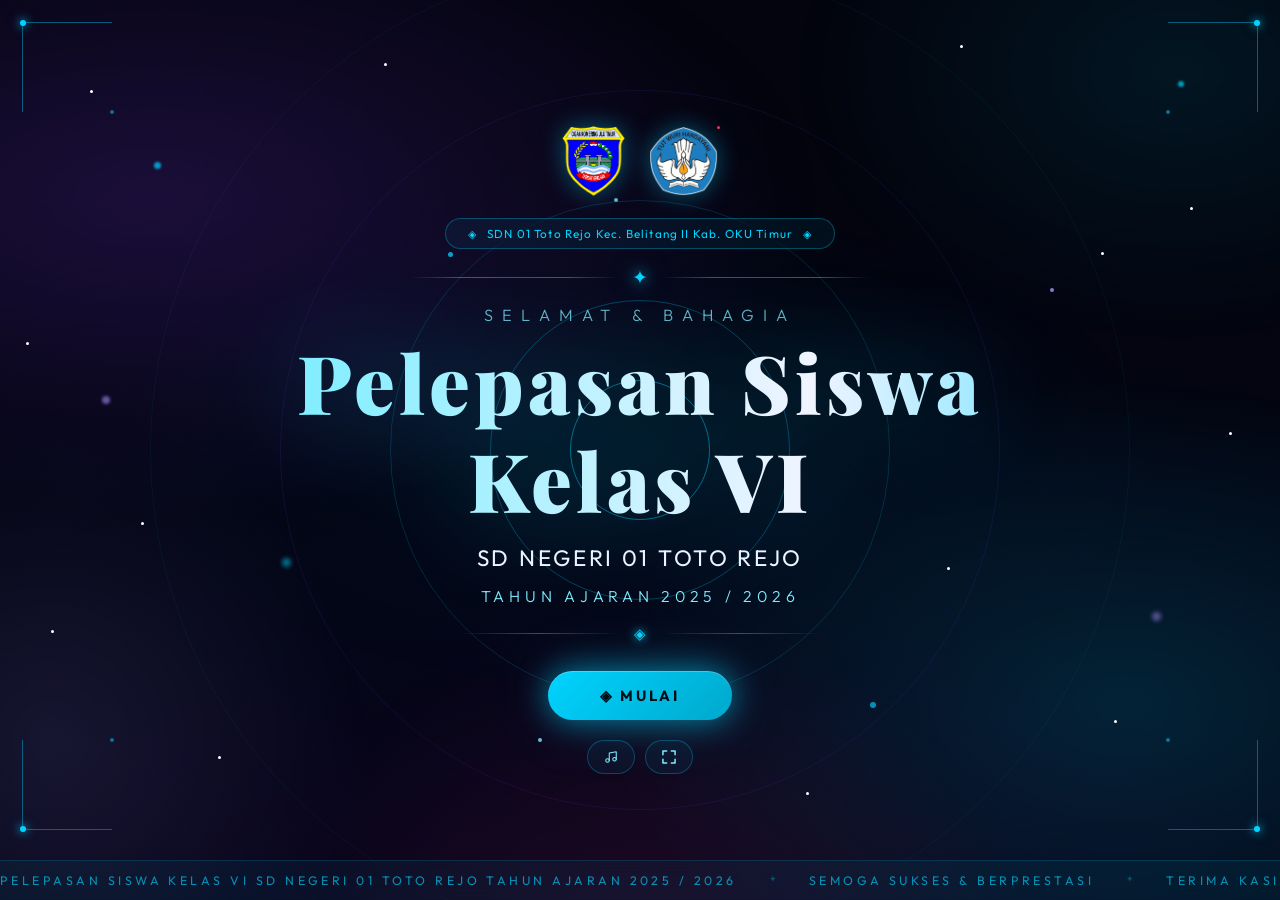
==== index.html @ d0a93214 "new update" ====
<!doctype html>
<html lang="id">
  <head>
    <meta charset="UTF-8" />
    <meta name="viewport" content="width=device-width, initial-scale=1.0" />
    <meta name="theme-color" content="#00d4ff" />
    <title>Pelepasan Kelas VI — SDN 01 Toto Rejo 2026</title>
    <link rel="preconnect" href="https://fonts.googleapis.com" />
    <link rel="icon" type="image/x-icon" href="/favicon.ico" />
    <link
      href="https://fonts.googleapis.com/css2?family=Playfair+Display:ital,wght@0,700;0,900;1,700&family=Outfit:wght@200;300;400;500;600;700&display=swap"
      rel="stylesheet"
    />
    <!-- GSAP untuk animasi sinematik premium -->
    <!-- <script src="https://cdnjs.cloudflare.com/ajax/libs/gsap/3.12.5/gsap.min.js"></script>
    <script src="https://cdnjs.cloudflare.com/ajax/libs/gsap/3.12.5/CustomEase.min.js"></script>
    <script src="https://cdnjs.cloudflare.com/ajax/libs/particles.js/2.0.0/particles.min.js"></script> -->

    <script src="js/gsap.min.js"></script>
    <script src="js/CustomEase.min.js"></script>
    <script src="js/particles.min.js"></script>
    <link rel="stylesheet" href="style.css" />
    <link rel="manifest" href="manifest.json" />
  </head>
  <body>
    <!-- Partikel holografik -->
    <div id="particles-js"></div>
    <div class="aurora-mesh"></div>
    <div class="grid-floor"></div>

    <!-- Logo instansi -->
    <div class="school-logos">
      <img src="logo/okut.png" alt="Logo Pemkab OKU Timur" class="logo-kiri" />
      <img
        src="logo/twh.png"
        alt="Logo Tut Wuri Handayani"
        class="logo-kanan"
      />
    </div>

    <!-- Toast fullscreen -->
    <div id="fs-toast"></div>

    <div id="welcomeScreen">
      <!-- ════ LAYER 1: AURORA ════ -->
      <div class="ws-aurora"></div>

      <!-- ════ LAYER 2: PERSPECTIVE GRID ════ -->
      <!-- <div class="ws-grid"></div> -->

      <!-- ════ LAYER 3: SCANLINE + BEAM ════ -->
      <!-- <div class="ws-scanline"></div>
      <div class="ws-highlight-beam"></div> -->

      <!-- ════ LAYER 4: SHOOTING STARS ════ -->
      <div class="ws-meteors">
        <div class="ws-meteor"></div>
        <div class="ws-meteor"></div>
        <div class="ws-meteor"></div>
        <div class="ws-meteor"></div>
        <div class="ws-meteor"></div>
      </div>

      <!-- ════ LAYER 5: BOKEH ORBS ════ -->
      <div class="ws-bokeh">
        <div class="ws-bokeh-item"></div>
        <div class="ws-bokeh-item"></div>
        <div class="ws-bokeh-item"></div>
        <div class="ws-bokeh-item"></div>
        <div class="ws-bokeh-item"></div>
        <div class="ws-bokeh-item"></div>
        <div class="ws-bokeh-item"></div>
        <div class="ws-bokeh-item"></div>
        <div class="ws-bokeh-item"></div>
        <div class="ws-bokeh-item"></div>
        <div class="ws-bokeh-item"></div>
        <div class="ws-bokeh-item"></div>
      </div>

      <!-- ════ LAYER 6: PULSING RINGS ════ -->
      <div class="ws-rings">
        <div class="ws-ring"></div>
        <div class="ws-ring"></div>
        <div class="ws-ring"></div>
        <div class="ws-ring"></div>
        <div class="ws-ring"></div>
      </div>

      <!-- ════ LAYER 8: CORNER ORNAMENTS ════ -->
      <div class="ws-corners">
        <div class="ws-corner-piece"></div>
        <div class="ws-corner-piece"></div>
        <div class="ws-corner-piece"></div>
        <div class="ws-corner-piece"></div>
      </div>

      <!-- ════ LAYER 9: GLITTER SPARKLES ════ -->
      <div class="ws-glitters">
        <div class="ws-glitter"></div>
        <div class="ws-glitter"></div>
        <div class="ws-glitter"></div>
        <div class="ws-glitter"></div>
        <div class="ws-glitter"></div>
        <div class="ws-glitter"></div>
        <div class="ws-glitter"></div>
        <div class="ws-glitter"></div>
        <div class="ws-glitter"></div>
        <div class="ws-glitter"></div>
        <div class="ws-glitter"></div>
        <div class="ws-glitter"></div>
        <div class="ws-glitter"></div>
        <div class="ws-glitter"></div>
        <div class="ws-glitter"></div>
      </div>

      <!-- ════ KONTEN UTAMA TENGAH ════ -->
      <div class="ws-center">
        <div class="ws-logo-container">
          <img src="logo/okut.png" alt="Logo OKUT" class="ws-logo" />
          <img src="logo/twh.png" alt="Logo TWH" class="ws-logo" />
        </div>
        <div class="ws-badge">
          SDN 01 Toto Rejo Kec. Belitang II Kab. OKU Timur
        </div>

        <div class="ws-ornament">
          <div class="ws-orn-line"></div>
          <span class="ws-orn-gem">✦</span>
          <div class="ws-orn-line"></div>
        </div>

        <p class="ws-eyebrow">Selamat &amp; Bahagia</p>

        <h1 class="ws-title">Pelepasan Siswa<br />Kelas VI</h1>

        <p class="ws-title-sub">SD Negeri 01 Toto Rejo</p>
        <p class="ws-year-text">Tahun Ajaran 2025 / 2026</p>

        <div class="ws-divider">
          <div class="ws-div-line"></div>
          <span class="ws-div-gem">◈</span>
          <div class="ws-div-line"></div>
        </div>

        <button id="welcomeBtn" class="ws-enter-btn">
          <span>◈ Mulai</span>
        </button>

        <div class="ws-ctrl-row">
          <!-- Tombol Musik -->
          <button id="welcomeMusicBtn" class="ws-ctrl-btn" title="Musik">
            <svg
              viewBox="0 0 24 24"
              fill="none"
              stroke="currentColor"
              stroke-width="1.8"
              stroke-linecap="round"
              stroke-linejoin="round"
              id="welcomeMusicIcon"
              style="width: 14px; height: 14px"
            >
              <path d="M9 18V5l12-2v13" />
              <circle cx="6" cy="18" r="3" />
              <circle cx="18" cy="16" r="3" />
            </svg>
          </button>
          <!-- Tombol Fullscreen -->
          <button
            id="welcomeFsBtn"
            class="ws-ctrl-btn"
            title="Fullscreen (F11)"
          >
            <svg
              id="welcomeFsIcon"
              viewBox="0 0 15 15"
              fill="none"
              stroke="currentColor"
              stroke-width="1.6"
              stroke-linecap="round"
              stroke-linejoin="round"
              style="width: 14px; height: 14px"
            >
              <path d="M1 5V1h4M10 1h4v4M14 10v4h-4M5 14H1v-4" />
            </svg>
          </button>
        </div>
      </div>

      <!-- ════ TICKER BERJALAN ════ -->
      <div class="ws-ticker-wrap">
        <div class="ws-ticker-track">
          <span class="ws-ticker-item"
            >Pelepasan Siswa Kelas VI SD Negeri 01 Toto Rejo Tahun Ajaran 2025 /
            2026</span
          ><span class="ws-ticker-sep">✦</span>
          <span class="ws-ticker-item">Semoga Sukses &amp; Berprestasi</span
          ><span class="ws-ticker-sep">✦</span>
          <span class="ws-ticker-item"
            >Terima Kasih Guru, Staff &amp; Seluruh Orang Tua</span
          ><span class="ws-ticker-sep">✦</span>
          <span class="ws-ticker-item"
            >Gapailah cita-citamu setinggi bintang di angkasa</span
          ><span class="ws-ticker-sep">✦</span>
          <span class="ws-ticker-item"
            >Siswa hari ini adalah pemimpin di masa depan</span
          ><span class="ws-ticker-sep">✦</span>

          <span class="ws-ticker-item"
            >Pelepasan Siswa Kelas VI SD Negeri 01 Toto Rejo Tahun Ajaran 2025 /
            2026</span
          ><span class="ws-ticker-sep">✦</span>
          <span class="ws-ticker-item">Semoga Sukses &amp; Berprestasi</span
          ><span class="ws-ticker-sep">✦</span>
          <span class="ws-ticker-item"
            >Terima Kasih Guru, Staff &amp; Seluruh Orang Tua</span
          ><span class="ws-ticker-sep">✦</span>
          <span class="ws-ticker-item"
            >Gapailah cita-citamu setinggi bintang di angkasa</span
          ><span class="ws-ticker-sep">✦</span>
          <span class="ws-ticker-item"
            >Siswa hari ini adalah pemimpin di masa depan</span
          ><span class="ws-ticker-sep">✦</span>
        </div>
      </div>
    </div>

    <!-- ═══════════════ LAYAR INTRO ═══════════════ -->
    <div id="introScreen">
      <div class="cinema-spotlight"></div>

      <div class="cinema-particles">
        <div class="particle"></div>
        <div class="particle"></div>
        <div class="particle"></div>
        <div class="particle"></div>
      </div>

      <div class="intro-content">
        <div class="intro-tag">Selayang Pandang · Tahun 2026</div>

        <h1 class="intro-title">
          <span class="neon-text">Pelepasan Siswa</span><br /><span
            class="gold-text"
            >Kelas VI</span
          >
        </h1>

        <h2 class="intro-sub">SD Negeri 01 Toto Rejo</h2>

        <div class="intro-divider">
          <div class="intro-divider-line"></div>
          <div class="intro-divider-gem">✦</div>
          <div class="intro-divider-line"></div>
        </div>

        <p class="intro-year">Tahun Ajaran 2025/2026</p>
      </div>
    </div>

    <!-- ═══════════════ APLIKASI UTAMA ═══════════════ -->
    <div class="app" id="mainApp">
      <header id="mainHeader">
        <div class="header-chip">
          <span class="h-dot"></span> Pelepasan Siswa
          <span class="h-dot"></span>
        </div>
        <h1 class="header-title">SD Negeri 01 Toto Rejo</h1>
        <p class="header-year">Tahun Ajaran 2025/2026</p>
        <div class="header-rule"></div>
      </header>

      <div class="stage">
        <div class="viewport" id="viewport"></div>
      </div>

      <div class="controls">
        <!-- ══ PILL BAR ══ -->
        <div class="pill-bar">
          <!-- Prev -->
          <button class="pill-btn nav" id="pBtn" title="Sebelumnya (←)">
            <svg
              viewBox="0 0 10 16"
              fill="none"
              stroke="currentColor"
              stroke-width="2"
              stroke-linecap="round"
              stroke-linejoin="round"
            >
              <polyline points="8,2 2,8 8,14" />
            </svg>
          </button>

          <!-- Timer / Play-Pause -->
          <div class="timer-ring" id="timerRing" title="Auto-play (Spasi)">
            <svg viewBox="0 0 38 38">
              <circle class="tr-track" cx="19" cy="19" r="16.5" />
              <circle class="tr-fill" id="trFill" cx="19" cy="19" r="16.5" />
            </svg>
            <div class="timer-icon" id="timerIcon">&#9654;</div>
          </div>

          <!-- Next -->
          <button class="pill-btn nav" id="nBtn" title="Selanjutnya (→)">
            <svg
              viewBox="0 0 10 16"
              fill="none"
              stroke="currentColor"
              stroke-width="2"
              stroke-linecap="round"
              stroke-linejoin="round"
            >
              <polyline points="2,2 8,8 2,14" />
            </svg>
          </button>

          <!-- Separator -->
          <div class="pill-sep"></div>

          <!-- Dots indikator -->
          <div class="dots-wrap" id="dotsWrap"></div>
          <span class="slide-counter" id="slideCounter">1 / 1</span>

          <!-- Separator -->
          <div class="pill-sep"></div>

          <!-- Musik (placeholder — hubungkan ke Audio jika ada file audio) -->
          <button class="pill-btn" id="musicBtn" title="Musik Latar (opsional)">
            <svg
              viewBox="0 0 24 24"
              fill="none"
              stroke="currentColor"
              stroke-width="1.8"
              stroke-linecap="round"
              stroke-linejoin="round"
            >
              <path d="M9 18V5l12-2v13" />
              <circle cx="6" cy="18" r="3" />
              <circle cx="18" cy="16" r="3" />
            </svg>
          </button>

          <!-- Fullscreen -->
          <button class="pill-btn" id="fsBtn" title="Fullscreen (F11)">
            <svg
              id="fsIcon"
              viewBox="0 0 15 15"
              fill="none"
              stroke="currentColor"
              stroke-width="1.6"
              stroke-linecap="round"
              stroke-linejoin="round"
            >
              <path d="M1 5V1h4M10 1h4v4M14 10v4h-4M5 14H1v-4" />
            </svg>
          </button>
        </div>
        <!-- Hint keyboard -->
        <p class="ctrl-hint">
          ← → Navigasi &nbsp;·&nbsp; Spasi Auto-play &nbsp;·&nbsp; F Balik Foto
          &nbsp;·&nbsp; F11 Layar Penuh
        </p>
      </div>
    </div>

    <!-- ═══════════════ SIDEBAR ═══════════════ -->
    <button id="navToggle" class="nav-toggle-btn" aria-label="Daftar Siswa">
      ‹
    </button>
    <div id="studentSidebar" class="student-sidebar">
      <div class="sidebar-header">
        <h3>Daftar Siswa</h3>
        <button id="sidebarClose" class="sidebar-close">&times;</button>
      </div>
      <ul id="sidebarList" class="sidebar-list"></ul>
    </div>
    <div id="sidebarOverlay" class="sidebar-overlay"></div>

    <!-- ═══════════════════════════════════════════════════
     JAVASCRIPT
════════════════════════════════════════════════════ -->
    <script>
      /* ── PARTIKEL HOLOGRAFIK ── */
      particlesJS("particles-js", {
        particles: {
          number: { value: 120, density: { enable: true, value_area: 900 } },
          color: { value: ["#00d4ff", "#7c3aed", "#a78bfa", "#80eeff"] },
          shape: { type: "circle" },
          opacity: {
            value: 0.45,
            random: true,
            anim: { enable: true, speed: 0.8, opacity_min: 0.05 },
          },
          size: {
            value: 1.8,
            random: true,
            anim: { enable: true, speed: 2, size_min: 0.3 },
          },
          line_linked: {
            enable: true,
            distance: 130,
            color: "#00d4ff",
            opacity: 0.08,
            width: 1,
          },
          move: {
            enable: true,
            speed: 0.6,
            direction: "none",
            random: true,
            straight: false,
            out_mode: "out",
            bounce: false,
          },
        },
        interactivity: {
          detect_on: "canvas",
          events: {
            onhover: { enable: true, mode: "grab" },
            onclick: { enable: true, mode: "push" },
            resize: true,
          },
          modes: {
            grab: { distance: 140, line_linked: { opacity: 0.25 } },
            push: { particles_nb: 2 },
          },
        },
        retina_detect: true,
      });

      /* ── STATE ── */
      let students = [],
        cur = 0,
        transitioning = false,
        navDir = "next";
      let ap = false,
        tRaf = null,
        tStart = null,
        tElapsed = 0;

      // ▼▼▼ PENGATURAN DURASI ▼▼▼
      const AUTO = 15000; // ⏱ Durasi tiap slide (milidetik). 15000 = 15 detik
      const FLIP_DELAY = 7000; // 🖼 Jeda sebelum foto ke-2 muncul (milidetik). 7000 = 7 detik
      // ▲▲▲▲▲▲▲▲▲▲▲▲▲▲▲▲▲▲▲▲▲▲▲

      const CIRC = 2 * Math.PI * 16.5;
      const flipState = {};

      /* ── LOAD DATA ── */
      async function load() {
        try {
          const r = await fetch("data.json");
          students = await r.json();
        } catch {
          students = [
            {
              nama: "Ahmad Fauzi",
              ttl: "Palembang, 15 Maret 2014",
              namaAyah: "Budi Santoso",
              namaIbu: "Sri Wahyuni",
              citaCita: "Dokter Spesialis Anak",
              pesan: "Jadilah orang yang bermanfaat bagi sesama.",
              foto: "",
              fotoCita: "",
            },
            {
              nama: "Siti Rahmawati",
              ttl: "Totorejo, 22 Juli 2014",
              namaAyah: "Rahmat Hidayat",
              namaIbu: "Nurul Fadilah",
              citaCita: "Guru Bahasa Inggris",
              pesan: "Terus belajar dan jangan pernah menyerah.",
              foto: "",
              fotoCita: "",
            },
            {
              nama: "Budi Prasetyo",
              ttl: "Totorejo, 3 Januari 2014",
              namaAyah: "Suryanto",
              namaIbu: "Dewi Lestari",
              citaCita: "Insinyur Sipil",
              pesan: "Kerja keras dan doa adalah kuncinya.",
              foto: "",
              fotoCita: "",
            },
          ];
        }
        students.push({ isPenutup: true });
        renderCards();
        buildDots();
        // showCard(0, true);
        renderSidebar();
      }

      /* ── RENDER KARTU ── */
      function renderCards() {
        const vp = document.getElementById("viewport");
        vp.innerHTML = "";
        students.forEach((s, i) => {
          const el = document.createElement("div");
          el.className = "card";
          if (s.isPenutup) {
            el.classList.add("card-closing");
            el.innerHTML = `
        <div class="closing-spotlight"></div>
        <div class="closing-particles">
          <div class="c-particle"></div>
          <div class="c-particle"></div>
          <div class="c-particle"></div>
        </div>

        <div class="closing-content ai" style="animation-delay:.1s">
          <h2 class="closing-title gold-text">Terima Kasih</h2>
          
          <div class="closing-divider">
            <span class="c-line"></span>
            <span class="c-gem">◈</span>
            <span class="c-line"></span>
          </div>

          <div class="closing-tag">Masa Depan Menanti</div>

          <p class="closing-quote">
            "Masa depan adalah milik mereka yang percaya pada keindahan impian mereka.
            Teruslah melangkah, jagalah api semangat belajarmu, dan jadilah kebanggaan
            bagi nusa dan bangsa."
          </p>
          
          <div class="closing-footer">
            <p class="closing-school">SD Negeri 01 Toto Rejo</p>
            <p class="closing-year">Tahun Ajaran 2025/2026</p>
          </div>
          
        </div>
        <div class="closing-qr-wrapper">
          <img src="logo/qr.png" alt="Scan Slide" class="closing-qr" 
               onerror="this.src='https://api.qrserver.com/v1/create-qr-code/?size=150x150&data='+encodeURIComponent(window.location.href)+'&color=ddb043&bgcolor=020617'">
          <p class="qr-text">Scan Slide 📸</p>
        </div>`;
          } else {
            const siswaNo = i + 1;
            const initials = encodeURIComponent(s.nama);
            el.innerHTML = `
        <div class="card-photo">
          <div class="photo-frame">
            <div class="photo-orbit"></div>
            <div class="photo-ring"></div>
            <div class="flip-scene" data-fi="${i}" title="Klik untuk lihat cita-cita ✨">
              <div class="flip-front">
                <img src="${s.foto}" alt="${s.nama}"
                  onerror="this.onerror=null; this.src='/logo/avatar.svg';">
              </div>
              <div class="flip-back">
                <img src="${s.fotoCita || s.foto}" alt="${s.nama} — ${s.citaCita}"
                  onerror="this.onerror=null; this.src='/logo/cita-cita.svg';">
              </div>
            </div>
            <div class="photo-dots">
              <div class="pd pa" data-pi="${i}" data-side="0" title="Sekarang"></div>
              <div class="pd"    data-pi="${i}" data-side="1" title="Masa depan"></div>
            </div>
            <div class="photo-label" id="plbl-${i}">Sekarang</div>
          </div>
        </div>
        <div class="card-divider"></div>
        <div class="card-info">
          <div class="card-number-bg">${String(siswaNo).padStart(2, "0")}</div>
          <h2 class="s-name ai" style="animation-delay:.05s"><span class="gold-text">${s.nama}</span></h2>
          <div class="s-rule ai" style="animation-delay:.18s"></div>
          <div class="info-table">
            <div class="info-row ai" style="animation-delay:.24s">
              <span class="info-label">TTL</span>
              <span class="info-sep">◆</span>
              <span class="info-val">${s.ttl}</span>
            </div>
            <div class="info-row ai" style="animation-delay:.30s">
              <span class="info-label">Nama Ayah</span>
              <span class="info-sep">◆</span>
              <span class="info-val">${s.namaAyah}</span>
            </div>
            <div class="info-row ai" style="animation-delay:.36s">
              <span class="info-label">Nama Ibu</span>
              <span class="info-sep">◆</span>
              <span class="info-val">${s.namaIbu}</span>
            </div>
          </div>
          <div class="dream-box ai" style="animation-delay:.44s">
            <p class="dream-tag">◈ Cita-cita</p>
            <p class="dream-val">${s.citaCita}</p>
            <p class="dream-quote-tag">◈ Pesan &amp; Kesan</p>
            <p class="dream-quote">"${s.pesan}"</p>
          </div>
        </div>`;
          }
          vp.appendChild(el);
        });

        /* Event listener flip */
        document.querySelectorAll(".flip-scene").forEach((fs) => {
          fs.addEventListener("click", () => doFlip(parseInt(fs.dataset.fi)));
        });
        document.querySelectorAll(".pd").forEach((d) => {
          d.addEventListener("click", (e) => {
            e.stopPropagation();
            const idx = parseInt(d.dataset.pi);
            const side = parseInt(d.dataset.side);
            if (flipState[idx] !== (side === 1)) doFlip(idx);
          });
        });

        /* Tilt 3D pada kartu desktop */
        document.querySelectorAll(".card").forEach((c) => {
          c.addEventListener("mousemove", (e) => {
            if (!c.classList.contains("active")) return;
            const r = c.getBoundingClientRect();
            const mx = (e.clientX - r.left) / r.width - 0.5;
            const my = (e.clientY - r.top) / r.height - 0.5;
            c.style.transform = `perspective(1200px) rotateY(${mx * 6}deg) rotateX(${-my * 4}deg) scale(1.01)`;
          });
          c.addEventListener("mouseleave", () => {
            c.style.transform = "";
          });
        });
      }

      /* ── FLIP FOTO ── */
      function doFlip(idx) {
        flipState[idx] = !flipState[idx];
        const flipped = flipState[idx];
        const scene = document.querySelector(`.flip-scene[data-fi="${idx}"]`);
        const lbl = document.getElementById(`plbl-${idx}`);
        const dots = document.querySelectorAll(`.pd[data-pi="${idx}"]`);
        if (!scene) return;
        scene.classList.toggle("flipped", flipped);
        if (lbl) {
          lbl.style.opacity = "0";
          setTimeout(() => {
            lbl.textContent = flipped ? "Masa depan ◈" : "Sekarang";
            lbl.style.opacity = "1";
          }, 900);
        }
        dots.forEach((d, i) =>
          d.classList.toggle("pa", flipped ? i === 1 : i === 0),
        );
      }

      /* ── AUTO FLIP (7 detik setelah ganti slide) ── */
      function autoFlipCheck() {
        if (students[cur]?.isPenutup) return;
        if (!flipState[cur]) doFlip(cur);
      }

      /* ── RESET FLIP ── */
      function resetFlip(idx) {
        const scene = document.querySelector(`.flip-scene[data-fi="${idx}"]`);
        const lbl = document.getElementById(`plbl-${idx}`);
        const dots = document.querySelectorAll(`.pd[data-pi="${idx}"]`);

        if (scene) {
          scene.style.transition = "none"; // 1. Matikan animasi transisi CSS sementara
          scene.classList.remove("flipped");
          void scene.offsetHeight; // 2. Paksa browser menerapkan perubahan wujud instan
          scene.style.transition = ""; // 3. Kembalikan transisi CSS bawaan untuk flip otomatis nanti
        }
        if (lbl) {
          lbl.style.transition = "none";
          lbl.textContent = "Sekarang";
          lbl.style.opacity = "1";
          void lbl.offsetHeight;
          lbl.style.transition = "";
        }
        dots.forEach((d, i) => d.classList.toggle("pa", i === 0));
      }

      /* ── ANIMASI MASUK ULANG ── */
      function replayAnimations(card) {
        card.querySelectorAll(".ai").forEach((el) => {
          el.style.animation = "none";
          void el.offsetHeight;
          el.style.animation = "";
        });
      }

      /* ── DOTS & COUNTER ── */
      function buildDots() {
        const wrap = document.getElementById("dotsWrap");
        wrap.innerHTML = "";
        if (students.length <= 18) {
          students.forEach((_, i) => {
            const d = document.createElement("div");
            d.className = "dot";
            d.addEventListener("click", () => goto(i));
            wrap.appendChild(d);
          });
        }
      }
      function updateDots() {
        document
          .querySelectorAll(".dot")
          .forEach((d, i) => d.classList.toggle("active", i === cur));
        if (cur + 1 == students.length) {
          document.getElementById("slideCounter").textContent = `End`;
        } else {
          document.getElementById("slideCounter").textContent =
            `${cur + 1} / ${students.length - 1}`;
        }
      }

      /* ── SHOW SLIDE ── */
      function showCard(idx, init = false) {
        const cards = document.querySelectorAll(".card");
        cards.forEach((c, i) => {
          if (i === idx) {
            c.classList.remove(
              "exit-left",
              "exit-right",
              "enter-right",
              "enter-left",
            );
            if (!init) {
              c.classList.add(navDir === "next" ? "enter-right" : "enter-left");
              void c.offsetWidth;
            }
            c.classList.add("active");
            replayAnimations(c);
            if (flipState[i]) {
              flipState[i] = false;
              resetFlip(i);
            }
            setTimeout(() => {
              if (cur === i) autoFlipCheck();
            }, FLIP_DELAY);
          } else {
            c.classList.remove("active", "enter-right", "enter-left");
          }
        });
        updateDots();
        updateSidebarActive();
      }

      /* ── NAVIGASI ── */
      function goto(idx) {
        if (transitioning || idx === cur) return;
        transitioning = true;
        navDir = idx > cur ? "next" : "prev";
        const prev = cur;
        cur = idx;

        // ▼▼▼ TAMBAHKAN BLOK KODE INI DI SINI, BRO! ▼▼▼
        // Reset foto target secara instan di detik 0 sebelum slide mulai bergeser masuk
        if (flipState[cur]) {
          flipState[cur] = false;
          resetFlip(cur);
        }
        // ▲▲▲▲▲▲▲▲▲▲▲▲▲▲▲▲▲▲▲▲▲▲▲▲▲▲▲▲▲▲▲▲▲▲▲▲▲▲▲▲▲▲▲▲

        const cards = document.querySelectorAll(".card");
        cards[prev].classList.remove("active");
        cards[prev].classList.add(
          navDir === "next" ? "exit-left" : "exit-right",
        );
        setTimeout(() => {
          cards[prev].classList.remove("exit-left", "exit-right");
          transitioning = false;
        }, 800);
        setTimeout(() => showCard(cur), 300);

        // ▼ PENGKONDISIAN DI SLIDE TERAKHIR (ANTI OVERRIDE) ▼
        if (cur === students.length - 1) {
          if (ap) {
            stopTimer();
            ap = false;
          }
          trFill.style.strokeDashoffset = CIRC;

          // Trik utama: Diberi jeda 50ms agar dieksekusi paling terakhir setelah
          // sisa frame animasi timer bawaan template benar-benar bersih & berhenti.
          setTimeout(() => {
            timerIcon.innerHTML = "&#8635;"; // Pasti terkunci ke ikon Reload (↻)
          }, 50);
        } else {
          // Jika bukan slide terakhir, jalankan sistem normal
          if (ap) restartTimer();
          else timerIcon.innerHTML = "&#9654;";
        }
        // ▲▲▲▲▲▲▲▲▲▲▲▲▲▲▲▲▲▲▲▲▲▲▲▲▲▲▲▲▲▲▲▲▲▲▲▲▲▲▲▲▲▲▲▲▲▲▲▲▲▲
      }

      function chg(d) {
        const n = students.length;
        let next = cur + d;
        if (next >= n) {
          if (ap) toggleAP();
          return;
        }
        if (next < 0) return;
        goto(next);
      }

      /* ── AUTOPLAY ── */
      const trFill = document.getElementById("trFill");
      const timerIcon = document.getElementById("timerIcon");
      trFill.style.strokeDasharray = CIRC;
      trFill.style.strokeDashoffset = CIRC;

      function toggleAP() {
        if (cur === students.length - 1) {
          location.reload(); // Muat ulang halaman dari awal
          return;
        }
        ap = !ap;
        timerIcon.innerHTML = ap ? "&#9646;&#9646;" : "&#9654;";
        if (ap) {
          startTimer();
          // TAMBAHAN: Fade in musik saat slide dilanjutkan kembali (jika tidak di-mute user)
          if (audio && !muted) fadeInAudio(800);
        } else {
          stopTimer();
          trFill.style.strokeDashoffset = CIRC;
          // TAMBAHAN: Fade out musik secara halus saat slide di-pause
          if (audio) {
            fadeOutAudio(1000, () => {
              audio.pause();
            });
          }
        }
      }
      function startTimer() {
        tStart = performance.now() - tElapsed;
        tRaf = requestAnimationFrame(tickTimer);
      }
      function stopTimer() {
        if (tRaf !== null) {
          cancelAnimationFrame(tRaf);
          tRaf = null;
        }
      }
      function restartTimer() {
        stopTimer();
        tElapsed = 0;
        trFill.style.strokeDashoffset = CIRC;
        if (ap) startTimer();
      }
      function tickTimer() {
        const now = performance.now();
        tElapsed = now - tStart;
        const p = Math.min(tElapsed / AUTO, 1);
        trFill.style.strokeDashoffset = CIRC * (1 - p);
        if (p >= 1) {
          chg(1);
          return;
        }
        if (ap) tRaf = requestAnimationFrame(tickTimer);
      }
      document.getElementById("timerRing").addEventListener("click", toggleAP);

      /* ── FULLSCREEN ── */
      const ICON_ENTER = "M1 5V1h4M10 1h4v4M14 10v4h-4M5 14H1v-4";
      const ICON_EXIT = "M5 1v4H1M9 1v4h4M9 13v-4h4M5 13v-4H1";
      let toastTimer = null;
      function showToast(msg) {
        const t = document.getElementById("fs-toast");
        t.textContent = msg;
        t.classList.add("show");
        clearTimeout(toastTimer);
        toastTimer = setTimeout(() => t.classList.remove("show"), 2200);
      }
      function updateFsIcon() {
        const fsIcon = document.getElementById("fsIcon");
        const welcomeFsIcon = document.getElementById("welcomeFsIcon");
        const isFs = !!document.fullscreenElement;
        document
          .getElementById("fsIcon")
          .querySelector("path")
          .setAttribute("d", isFs ? ICON_EXIT : ICON_ENTER);
        document
          .getElementById("welcomeFsIcon")
          .querySelector("path")
          .setAttribute("d", isFs ? ICON_EXIT : ICON_ENTER);
      }
      function toggleFullscreen() {
        if (!document.fullscreenElement) {
          document.documentElement
            .requestFullscreen({ navigationUI: "hide" })
            .then(() => showToast("◈ Fullscreen — tekan Esc untuk keluar"))
            .catch(() => showToast("Fullscreen tidak didukung browser ini"));
        } else {
          document.exitFullscreen().then(() => showToast("Keluar Fullscreen"));
        }
      }
      document
        .getElementById("fsBtn")
        .addEventListener("click", toggleFullscreen);
      const welcomeFsBtn = document.getElementById("welcomeFsBtn");
      if (welcomeFsBtn) {
        welcomeFsBtn.addEventListener("click", toggleFullscreen);
      }
      document.addEventListener("fullscreenchange", updateFsIcon);

      /* ── MUSIK ── */
      const ICON_MUSIC_ON = `<path d="M9 18V5l12-2v13"/><circle cx="6" cy="18" r="3"/><circle cx="18" cy="16" r="3"/>`;
      const ICON_MUSIC_OFF = `<line x1="2" y1="2" x2="22" y2="22"/><path d="M9 9v9"/><path d="M9 18a3 3 0 1 0 0 .001"/><path d="M15 9.34V5l6-1v7"/><path d="M18 16a3 3 0 1 0 .001 0"/>`;

      let audio = null,
        muted = false;
      const musicBtn = document.getElementById("musicBtn");

      // ▼▼▼ TAMBAHAN: SISTEM FADE AUDIO CINEMATIC ▼▼▼
      let fadeInterval = null;
      const MAX_VOLUME = 0.3; // Batas volume maksimal bawaan template kamu

      function fadeInAudio(duration = 1000) {
        if (!audio) return;
        clearInterval(fadeInterval);
        audio.muted = false;
        if (audio.paused) audio.play().catch(() => {});

        let currentVol = audio.volume;
        const steps = duration / 30;
        const volStep = (MAX_VOLUME - currentVol) / steps;

        fadeInterval = setInterval(() => {
          currentVol += volStep;
          if (currentVol >= MAX_VOLUME) {
            audio.volume = MAX_VOLUME;
            clearInterval(fadeInterval);
          } else {
            audio.volume = currentVol;
          }
        }, 30);
      }

      function fadeOutAudio(duration = 1000, callback) {
        if (!audio) {
          if (callback) callback();
          return;
        }
        clearInterval(fadeInterval);

        let currentVol = audio.volume;
        const steps = duration / 30;
        const volStep = currentVol / steps;

        fadeInterval = setInterval(() => {
          currentVol -= volStep;
          if (currentVol <= 0) {
            audio.volume = 0;
            clearInterval(fadeInterval);
            if (callback) callback();
          } else {
            audio.volume = currentVol;
          }
        }, 30);
      }
      // ▲▲▲▲▲▲▲▲▲▲▲▲▲▲▲▲▲▲▲▲▲▲▲▲▲▲▲▲▲▲▲▲▲▲▲▲▲▲▲▲▲▲

      const playlist = [
        "audio/lagu1.mp3",
        "audio/lagu2.mp3",
        "audio/lagu3.mp3",
      ];

      let currentTrack = 0;

      function initAudio() {
        if (audio) return;
        audio = new Audio(playlist[currentTrack]);
        audio.addEventListener("ended", () => {
          currentTrack = (currentTrack + 1) % playlist.length; // lanjut ke indeks berikutnya
          audio.src = playlist[currentTrack];
          audio.play();
        });
        // audio.loop = true;
        audio.volume = 0; // Mulai dari 0 supaya bisa di-fade in halus
        muted = false;
        updateMusicIcon();
      }

      function updateMusicIcon() {
        const svg = musicBtn.querySelector("svg");
        svg.innerHTML = muted ? ICON_MUSIC_OFF : ICON_MUSIC_ON;
        musicBtn.style.color = muted ? "rgba(240,244,255,0.3)" : "var(--cyan)";
        musicBtn.style.background = muted ? "" : "rgba(0,212,255,0.1)";
      }

      musicBtn.addEventListener("click", () => {
        if (!audio) {
          initAudio();
          fadeInAudio(800);
          return;
        }
        muted = !muted;
        updateMusicIcon();

        if (muted) {
          // Fade out selama 0.8 detik, setelah volume 0 baru di-pause
          fadeOutAudio(800, () => {
            audio.pause();
          });
        } else {
          // Hanya fade-in kembali jika slide presentasi sedang berjalan aktif (ap = true)
          // atau jika masih berada di halaman intro (selayang pandang)
          const isIntroActive = document.getElementById("introScreen") !== null;
          if (ap || isIntroActive) {
            fadeInAudio(800);
          }
        }
      });

      /* ── KEYBOARD ── */
      document.addEventListener("keydown", (e) => {
        if (e.key === "ArrowRight" || e.key === "ArrowDown") chg(1);
        else if (e.key === "ArrowLeft" || e.key === "ArrowUp") chg(-1);
        else if (e.key === " ") {
          e.preventDefault();
          toggleAP();
        } else if (e.key === "f" || e.key === "F") doFlip(cur);
        else if (e.key === "F11") {
          e.preventDefault();
          toggleFullscreen();
        }
      });

      /* ── TOUCH SWIPE ── */
      let tx0 = 0;
      const vp = document.getElementById("viewport");
      vp.addEventListener("touchstart", (e) => (tx0 = e.touches[0].clientX), {
        passive: true,
      });
      vp.addEventListener(
        "touchend",
        (e) => {
          const dx = e.changedTouches[0].clientX - tx0;
          if (Math.abs(dx) > 50) chg(dx < 0 ? 1 : -1);
        },
        { passive: true },
      );

      document.getElementById("pBtn").addEventListener("click", () => chg(-1));
      document.getElementById("nBtn").addEventListener("click", () => chg(1));

      /* ── SIDEBAR ── */
      const sidebar = document.getElementById("studentSidebar");
      const sidebarOverlay = document.getElementById("sidebarOverlay");
      const navToggle = document.getElementById("navToggle");

      function toggleSidebar() {
        const isOpen = sidebar.classList.toggle("open");
        sidebarOverlay.classList.toggle("open", isOpen);
        navToggle.style.transform = isOpen
          ? "translateY(-50%) translateX(100%)"
          : "translateY(-50%)";
      }
      navToggle.addEventListener("click", toggleSidebar);
      document
        .getElementById("sidebarClose")
        .addEventListener("click", toggleSidebar);
      sidebarOverlay.addEventListener("click", toggleSidebar);

      function renderSidebar() {
        const list = document.getElementById("sidebarList");
        list.innerHTML = "";
        students.forEach((s, idx) => {
          if (s.isPenutup) return;
          const li = document.createElement("li");
          li.textContent = s.nama || `Siswa ${idx + 1}`;
          li.setAttribute("data-idx", idx);
          if (idx === cur) li.classList.add("active");
          li.addEventListener("click", () => {
            if (idx !== cur) goto(idx);
            toggleSidebar();
          });
          list.appendChild(li);
        });
      }

      function updateSidebarActive() {
        document.querySelectorAll("#sidebarList li").forEach((li) => {
          li.classList.toggle("active", parseInt(li.dataset.idx) === cur);
        });
      }

      /* ── WELCOME SCREEN ── */
      document.addEventListener("DOMContentLoaded", () => {
        const welcomeScreen = document.getElementById("welcomeScreen");
        const welcomeBtn = document.getElementById("welcomeBtn");
        const introScreen = document.getElementById("introScreen");

        // Ambil elemen tombol musik yang ada di Layar Gerbang
        const welcomeMusicBtn = document.getElementById("welcomeMusicBtn");
        const welcomeMusicIcon = document.getElementById("welcomeMusicIcon");

        // Ikon SVG On/Off bawaan template agar visualnya sinkron
        const SVG_ON = `<path d="M9 18V5l12-2v13"/><circle cx="6" cy="18" r="3"/><circle cx="18" cy="16" r="3"/>`;
        const SVG_OFF = `<line x1="2" y1="2" x2="22" y2="22"/><path d="M9 9v9"/><path d="M9 18a3 3 0 1 0 0 .001"/><path d="M15 9.34V5l6-1v7"/><path d="M18 16a3 3 0 1 0 .001 0"/>`;

        // 1. Event ketika user mengubah pilihan musik (Mute/Unmute) di Layar Gerbang
        if (welcomeMusicBtn) {
          welcomeMusicBtn.addEventListener("click", (e) => {
            e.stopPropagation(); // Mencegah klik tembus ke welcomeBtn
            muted = !muted; // Mengubah variabel 'muted' global

            if (muted) {
              welcomeMusicBtn.style.opacity = "0.5";
              if (welcomeMusicIcon) welcomeMusicIcon.innerHTML = SVG_OFF;
            } else {
              welcomeMusicBtn.style.opacity = "1";
              if (welcomeMusicIcon) welcomeMusicIcon.innerHTML = SVG_ON;
            }
          });
        }

        // 2. Event ketika tombol UTAMA "Buka Layar Pelepasan" diklik
        // Event ketika tombol UTAMA "Buka Layar Pelepasan" diklik
        welcomeBtn.addEventListener("click", () => {
          const userWantsMute = muted; // Kunci status pilihan terakhir user

          welcomeScreen.classList.add("hidden");

          if (introScreen) {
            introScreen.classList.add("play-intro");
          }
          initAudio();

          // Eksekusi efek fade sinematik tepat saat HALAMAN INTRO (Selayang Pandang) muncul
          if (userWantsMute) {
            muted = true;
            if (audio) {
              audio.volume = 0;
              audio.pause();
            }
          } else {
            muted = false;
            if (audio) {
              fadeInAudio(1500); // 🔊 FADE IN PREMIUM: Musik membesar perlahan selama 1.5 detik pas tulisan Selayang Pandang muncul!
            }
          }
          updateMusicIcon();

          // Sisa kode setTimeout di bawahnya tetap sama seperti sebelumnya...
          setTimeout(() => {
            introScreen.classList.add("hidden");
            showCard(0, true);
            setTimeout(() => {
              document.getElementById("mainHeader").classList.add("visible");
            }, 200);
            setTimeout(() => {
              introScreen.remove();
              welcomeScreen.remove();
            }, 1800);

            setTimeout(() => {
              if (typeof toggleAP === "function" && !ap) {
                toggleAP();
                if (muted && audio) audio.pause();
              }
            }, 1600);
          }, 8000);
        });
      });

      /* ── INIT ── */
      load();

      if ("serviceWorker" in navigator) {
        window.addEventListener("load", () => {
          navigator.serviceWorker
            .register("/sw.js")
            .then((reg) => console.log("PWA aktif dan terdaftar!"))
            .catch((err) => console.log("Gagal mendaftarkan PWA", err));
        });
      }
    </script>
  </body>
</html>
---- style.css ----
:root {
  --bg: #03040d;
  --bg2: #060913;
  --bg3: #0a0f22;
  --cyan: #00d4ff;
  --cyan-dk: #0099cc;
  --cyan-lt: #80eeff;
  --cyan-glow: rgba(0, 212, 255, 0.25);
  --violet: #7c3aed;
  --violet-lt: #a78bfa;
  --rose: #f43f5e;
  --amber: #f59e0b;
  --w: #f0f4ff;
  --w60: rgba(240, 244, 255, 0.6);
  --w30: rgba(240, 244, 255, 0.3);
  --card-bg: rgba(10, 15, 40, 0.7);
  --border: rgba(0, 212, 255, 0.18);
  --border-hi: rgba(0, 212, 255, 0.55);
  --r-card: 20px;
  --t-slow: 0.8s;
  --t-med: 0.45s;
}
*,
*::before,
*::after {
  margin: 0;
  padding: 0;
  box-sizing: border-box;
}

html,
body {
  width: 100%;
  height: 100%;
  overflow: hidden;
  background: var(--bg);
  font-family: "Outfit", sans-serif;
  color: var(--w);

  font-size: clamp(12px, 1.2vmin + 0.5vmax, 24px);

  /* TAMBAHKAN BARIS DI BAWAH INI */
  user-select: none;
  -webkit-user-select: none; /* Untuk Safari */
  -moz-user-select: none; /* Untuk Firefox */
  -ms-user-select: none; /* Untuk IE/Edge */
}

/* Gunakan dvh (dynamic viewport height) agar address bar HP tidak memotong */
.app {
  height: 100vh;
  height: 100dvh;
}

/* ─── BACKGROUND CANVAS PARTIKEL ─── */
#particles-js {
  position: fixed;
  inset: 0;
  z-index: 0;
  pointer-events: none;
}

/* ─── AURORA MESH BACKGROUND ─── */
.aurora-mesh {
  position: fixed;
  inset: 0;
  z-index: 0;
  pointer-events: none;
  background:
    radial-gradient(
      ellipse 80% 60% at 10% 20%,
      rgba(124, 58, 237, 0.12) 0%,
      transparent 60%
    ),
    radial-gradient(
      ellipse 60% 50% at 90% 80%,
      rgba(0, 212, 255, 0.09) 0%,
      transparent 60%
    ),
    radial-gradient(
      ellipse 50% 80% at 50% 110%,
      rgba(244, 63, 94, 0.07) 0%,
      transparent 60%
    ),
    radial-gradient(
      ellipse 40% 40% at 80% 10%,
      rgba(0, 212, 255, 0.06) 0%,
      transparent 60%
    );
  animation: auroraShift 20s ease-in-out infinite alternate;
}
@keyframes auroraShift {
  0% {
    filter: hue-rotate(0deg) brightness(1);
  }
  50% {
    filter: hue-rotate(15deg) brightness(1.05);
  }
  100% {
    filter: hue-rotate(-10deg) brightness(0.95);
  }
}

/* ─── GRID PERSPEKTIF ─── */
.grid-floor {
  position: fixed;
  bottom: -40px;
  left: 0;
  right: 0;
  height: 45vh;
  z-index: 0;
  pointer-events: none;
  background-image:
    linear-gradient(
      to right,
      rgba(0, 212, 255, 0.06) 1px,
      transparent 1px
    ),
    linear-gradient(
      to bottom,
      rgba(0, 212, 255, 0.06) 1px,
      transparent 1px
    );
  background-size: 60px 60px;
  transform: perspective(600px) rotateX(55deg);
  transform-origin: bottom;
  mask-image: linear-gradient(
    to top,
    rgba(0, 0, 0, 0.5) 0%,
    transparent 80%
  );
  -webkit-mask-image: linear-gradient(
    to top,
    rgba(0, 0, 0, 0.5) 0%,
    transparent 80%
  );
}

/* ════════════════════════════════════════════════
          WELCOME SCREEN — PANGGUNG AGUNG
          Professional Event Backdrop with Full Animations
        ════════════════════════════════════════════════ */
#welcomeScreen {
  position: fixed;
  inset: 0;
  z-index: 9999;
  display: flex;
  flex-direction: column;
  align-items: center;
  justify-content: center;
  background: radial-gradient(
    ellipse 130% 90% at 50% 105%,
    #0c0520 0%,
    #040616 45%,
    #03040d 100%
  );
  overflow: hidden;
  transition:
    opacity 1.2s ease,
    visibility 1.2s ease;
}
#welcomeScreen.hidden {
  opacity: 0;
  visibility: hidden;
  pointer-events: none;
}

/* ── AURORA MULTI-LAYER ── */
.ws-aurora {
  position: absolute;
  inset: 0;
  pointer-events: none;
  background:
    radial-gradient(
      ellipse 95% 65% at 12% 22%,
      rgba(124, 58, 237, 0.2) 0%,
      transparent 55%
    ),
    radial-gradient(
      ellipse 75% 65% at 88% 78%,
      rgba(0, 212, 255, 0.14) 0%,
      transparent 55%
    ),
    radial-gradient(
      ellipse 65% 95% at 50% 115%,
      rgba(244, 63, 94, 0.1) 0%,
      transparent 50%
    ),
    radial-gradient(
      ellipse 55% 55% at 92% 8%,
      rgba(0, 212, 255, 0.09) 0%,
      transparent 55%
    ),
    radial-gradient(
      ellipse 45% 65% at 4% 82%,
      rgba(167, 139, 250, 0.12) 0%,
      transparent 55%
    ),
    radial-gradient(
      ellipse 60% 40% at 50% 50%,
      rgba(0, 212, 255, 0.04) 0%,
      transparent 70%
    );
  animation: wsAuroraShift 22s ease-in-out infinite alternate;
  will-change: filter, transform;
}
@keyframes wsAuroraShift {
  0% {
    filter: hue-rotate(0deg) brightness(1);
    transform: scale(1);
  }
  33% {
    filter: hue-rotate(14deg) brightness(1.1);
    transform: scale(1.025);
  }
  66% {
    filter: hue-rotate(-9deg) brightness(0.96);
    transform: scale(0.988);
  }
  100% {
    filter: hue-rotate(6deg) brightness(1.05);
    transform: scale(1.01);
  }
}

/* ── PERSPECTIVE GRID LANTAI ── */
.ws-grid {
  position: absolute;
  bottom: -80px;
  left: 0;
  right: 0;
  height: 55vh;
  pointer-events: none;
  background-image:
    linear-gradient(
      to right,
      rgba(0, 212, 255, 0.08) 1px,
      transparent 1px
    ),
    linear-gradient(
      to bottom,
      rgba(0, 212, 255, 0.08) 1px,
      transparent 1px
    );
  background-size: 65px 65px;
  transform: perspective(480px) rotateX(62deg);
  transform-origin: bottom;
  mask-image: linear-gradient(
    to top,
    rgba(0, 0, 0, 0.7) 0%,
    transparent 72%
  );
  -webkit-mask-image: linear-gradient(
    to top,
    rgba(0, 0, 0, 0.7) 0%,
    transparent 72%
  );
  animation: wsGridPulse 7s ease-in-out infinite alternate;
}
@keyframes wsGridPulse {
  0% {
    opacity: 0.5;
  }
  100% {
    opacity: 1;
  }
}

/* ── SCANLINE OVERLAY ── */
.ws-scanline {
  position: absolute;
  inset: 0;
  pointer-events: none;
  background: repeating-linear-gradient(
    0deg,
    transparent,
    transparent 3px,
    rgba(0, 0, 0, 0.025) 3px,
    rgba(0, 0, 0, 0.025) 6px
  );
  z-index: 1;
}

/* ── MOVING HORIZONTAL LIGHT BEAM ── */
.ws-highlight-beam {
  position: absolute;
  left: 0;
  right: 0;
  height: 1px;
  background: linear-gradient(
    90deg,
    transparent 5%,
    rgba(0, 212, 255, 0.45) 40%,
    rgba(167, 139, 250, 0.4) 60%,
    transparent 95%
  );
  animation: wsBeamMove 10s ease-in-out infinite;
  pointer-events: none;
  z-index: 2;
  opacity: 0;
}
@keyframes wsBeamMove {
  0% {
    top: -2%;
    opacity: 0;
  }
  5% {
    opacity: 0.8;
  }
  92% {
    opacity: 0.5;
  }
  100% {
    top: 102%;
    opacity: 0;
  }
}

/* ── SHOOTING METEORS / BINTANG JATUH (VERSI REALISTIS) ── */
/* ── SHOOTING METEORS / BINTANG JATUH (SUBTLE & RARE) ── */
.ws-meteors {
  position: absolute;
  inset: 0;
  pointer-events: none;
  overflow: hidden;
}
.ws-meteor {
  position: absolute;
  height: 1px; /* Dipertipis agar elegan */
  width: 80px; /* Ekor diperpendek */
  /* Warna diubah ke putih-perak samar (bukan neon mencolok) */
  background: linear-gradient(
    90deg,
    rgba(255, 255, 255, 0) 0%,
    rgba(226, 232, 240, 0.2) 60%,
    rgba(255, 255, 255, 0.6) 100%
  );
  filter: drop-shadow(
    0 0 3px rgba(255, 255, 255, 0.4)
  ); /* Efek pijar dikurangi */
  opacity: 0;
  animation: wsMeteorFall linear infinite;
}

/* Jumlah dikurangi jadi 5, durasi total diperlama agar jarang muncul,
          dan delay diatur berjauhan supaya tidak keluar bersamaan */
.ws-meteor:nth-child(1) {
  top: 2%;
  left: 5%;
  animation-duration: 14s;
  animation-delay: 0s;
}
.ws-meteor:nth-child(2) {
  top: 5%;
  left: 45%;
  animation-duration: 18s;
  animation-delay: 4s;
}
.ws-meteor:nth-child(3) {
  top: 1%;
  left: 70%;
  animation-duration: 16s;
  animation-delay: 9s;
}
.ws-meteor:nth-child(4) {
  top: 7%;
  left: 30%;
  animation-duration: 20s;
  animation-delay: 13s;
}
.ws-meteor:nth-child(5) {
  top: 4%;
  left: 60%;
  animation-duration: 15s;
  animation-delay: 2s;
}

@keyframes wsMeteorFall {
  0% {
    transform: translate3d(0, 0, 0) rotate(35deg) scale(0.6);
    opacity: 0;
  }
  /* Meteor hanya muncul sekilas di awal rentang waktu */
  2% {
    opacity: 0.6; /* Transparansi maksimal dibatasi 50% saja */
  }
  10% {
    opacity: 1;
  }
  18% {
    /* Meteor sudah meluncur dan menghilang di posisi ini */
    transform: translate3d(500px, 350px, 0) rotate(35deg) scale(0.9);
    opacity: 0;
  }
  /* Sisa waktu dari 14.01% hingga 100% digunakan untuk 'antre' dalam kondisi gaib */
  100% {
    transform: translate3d(500px, 350px, 0) rotate(35deg) scale(0.8);
    opacity: 0;
  }
}

/* ── BOKEH FLOATING ORBS ── */
.ws-bokeh {
  position: absolute;
  inset: 0;
  pointer-events: none;
}
.ws-bokeh-item {
  position: absolute;
  border-radius: 50%;
  animation: wsBokehFloat ease-in-out infinite alternate;
}
.ws-bokeh-item:nth-child(1) {
  width: 7px;
  height: 7px;
  background: rgba(0, 212, 255, 0.7);
  top: 18%;
  left: 12%;
  animation-duration: 8s;
  filter: blur(1px);
}
.ws-bokeh-item:nth-child(2) {
  width: 4px;
  height: 4px;
  background: rgba(167, 139, 250, 0.85);
  top: 32%;
  left: 82%;
  animation-duration: 10s;
  animation-delay: 1.2s;
}
.ws-bokeh-item:nth-child(3) {
  width: 9px;
  height: 9px;
  background: rgba(0, 212, 255, 0.5);
  top: 62%;
  left: 22%;
  animation-duration: 12s;
  animation-delay: 2.1s;
  filter: blur(2px);
}
.ws-bokeh-item:nth-child(4) {
  width: 3px;
  height: 3px;
  background: rgba(244, 63, 94, 0.9);
  top: 14%;
  left: 56%;
  animation-duration: 7s;
  animation-delay: 0.4s;
}
.ws-bokeh-item:nth-child(5) {
  width: 6px;
  height: 6px;
  background: rgba(0, 212, 255, 0.65);
  top: 78%;
  left: 68%;
  animation-duration: 11s;
  animation-delay: 3.3s;
}
.ws-bokeh-item:nth-child(6) {
  width: 8px;
  height: 8px;
  background: rgba(167, 139, 250, 0.6);
  top: 44%;
  left: 8%;
  animation-duration: 13s;
  animation-delay: 1.6s;
  filter: blur(1.5px);
}
.ws-bokeh-item:nth-child(7) {
  width: 4px;
  height: 4px;
  background: rgba(128, 238, 255, 0.8);
  top: 82%;
  left: 42%;
  animation-duration: 6.5s;
  animation-delay: 2.8s;
}
.ws-bokeh-item:nth-child(8) {
  width: 6px;
  height: 6px;
  background: rgba(0, 212, 255, 0.7);
  top: 9%;
  left: 92%;
  animation-duration: 14s;
  animation-delay: 0.9s;
  filter: blur(1px);
}
.ws-bokeh-item:nth-child(9) {
  width: 3px;
  height: 3px;
  background: rgba(245, 158, 11, 0.9);
  top: 55%;
  left: 62%;
  animation-duration: 9.5s;
  animation-delay: 4.1s;
}
.ws-bokeh-item:nth-child(10) {
  width: 5px;
  height: 5px;
  background: rgba(0, 212, 255, 0.75);
  top: 28%;
  left: 35%;
  animation-duration: 7.8s;
  animation-delay: 1.9s;
}
.ws-bokeh-item:nth-child(11) {
  width: 9px;
  height: 9px;
  background: rgba(167, 139, 250, 0.5);
  top: 68%;
  left: 90%;
  animation-duration: 15s;
  animation-delay: 0.2s;
  filter: blur(2px);
}
.ws-bokeh-item:nth-child(12) {
  width: 4px;
  height: 4px;
  background: rgba(128, 238, 255, 0.75);
  top: 22%;
  left: 48%;
  animation-duration: 8.8s;
  animation-delay: 3.5s;
}
@keyframes wsBokehFloat {
  0% {
    transform: translateY(0) scale(1);
    opacity: 0.35;
  }
  50% {
    opacity: 0.95;
  }
  100% {
    transform: translateY(-45px) scale(1.35);
    opacity: 0.25;
  }
}

/* ── PULSING RINGS DARI PUSAT ── */
.ws-rings {
  position: absolute;
  top: 50%;
  left: 50%;
  pointer-events: none;
  z-index: 1;
}
.ws-ring {
  position: absolute;
  border-radius: 50%;
  border: 1px solid;
  transform: translate(-50%, -50%);
  animation: wsRingExpand ease-out infinite;
}
.ws-ring:nth-child(1) {
  width: 140px;
  height: 140px;
  border-color: rgba(0, 212, 255, 0.45);
  animation-duration: 6s;
  animation-delay: 0s;
}
.ws-ring:nth-child(2) {
  width: 300px;
  height: 300px;
  border-color: rgba(0, 212, 255, 0.28);
  animation-duration: 6s;
  animation-delay: 1.2s;
}
.ws-ring:nth-child(3) {
  width: 500px;
  height: 500px;
  border-color: rgba(0, 212, 255, 0.16);
  animation-duration: 6s;
  animation-delay: 2.4s;
}
.ws-ring:nth-child(4) {
  width: 720px;
  height: 720px;
  border-color: rgba(124, 58, 237, 0.12);
  animation-duration: 6s;
  animation-delay: 3.6s;
}
.ws-ring:nth-child(5) {
  width: 980px;
  height: 980px;
  border-color: rgba(0, 212, 255, 0.06);
  animation-duration: 6s;
  animation-delay: 4.8s;
}
@keyframes wsRingExpand {
  0% {
    transform: translate(-50%, -50%) scale(0.65);
    opacity: 0;
  }
  12% {
    opacity: 1;
  }
  100% {
    transform: translate(-50%, -50%) scale(1.12);
    opacity: 0;
  }
}

/* ── LIGHT RAYS / SINAR CAHAYA ── */
.ws-rays {
  position: absolute;
  top: 50%;
  left: 50%;
  width: 1px;
  height: 1px;
  pointer-events: none;
  z-index: 1;
}
.ws-ray {
  position: absolute;
  top: 0;
  left: 0;
  width: 1px;
  height: 65vh;
  background: linear-gradient(
    to bottom,
    rgba(0, 212, 255, 0.15),
    transparent 80%
  );
  transform-origin: top center;
  animation: wsRayPulse 9s ease-in-out infinite alternate;
}
.ws-ray:nth-child(1) {
  transform: rotate(-65deg);
  animation-delay: 0s;
}
.ws-ray:nth-child(2) {
  transform: rotate(-35deg);
  animation-delay: 1.2s;
  background: linear-gradient(
    to bottom,
    rgba(167, 139, 250, 0.12),
    transparent 80%
  );
}
.ws-ray:nth-child(3) {
  transform: rotate(-5deg);
  animation-delay: 2.4s;
}
.ws-ray:nth-child(4) {
  transform: rotate(25deg);
  animation-delay: 1.2s;
  background: linear-gradient(
    to bottom,
    rgba(167, 139, 250, 0.12),
    transparent 80%
  );
}
.ws-ray:nth-child(5) {
  transform: rotate(55deg);
  animation-delay: 0s;
}
.ws-ray:nth-child(6) {
  transform: rotate(-100deg);
  animation-delay: 3s;
}
.ws-ray:nth-child(7) {
  transform: rotate(85deg);
  animation-delay: 3s;
}
@keyframes wsRayPulse {
  0% {
    opacity: 0.25;
  }
  50% {
    opacity: 1;
  }
  100% {
    opacity: 0.15;
  }
}

/* ── CORNER ORNAMENTS / SUDUT DEKORATIF ── */
.ws-corners {
  position: absolute;
  inset: 0;
  pointer-events: none;
  z-index: 3;
}
.ws-corner-piece {
  position: absolute;
  width: 90px;
  height: 90px;
  animation: wsCornerPulse 5s ease-in-out infinite alternate;
}
.ws-corner-piece:nth-child(1) {
  top: 22px;
  left: 22px;
  border-top: 1px solid rgba(0, 212, 255, 0.4);
  border-left: 1px solid rgba(0, 212, 255, 0.4);
  animation-delay: 0s;
}
.ws-corner-piece:nth-child(2) {
  top: 22px;
  right: 22px;
  border-top: 1px solid rgba(0, 212, 255, 0.4);
  border-right: 1px solid rgba(0, 212, 255, 0.4);
  animation-delay: 0.6s;
}
.ws-corner-piece:nth-child(3) {
  bottom: 70px;
  left: 22px;
  border-bottom: 1px solid rgba(0, 212, 255, 0.4);
  border-left: 1px solid rgba(0, 212, 255, 0.4);
  animation-delay: 1.2s;
}
.ws-corner-piece:nth-child(4) {
  bottom: 70px;
  right: 22px;
  border-bottom: 1px solid rgba(0, 212, 255, 0.4);
  border-right: 1px solid rgba(0, 212, 255, 0.4);
  animation-delay: 1.8s;
}
.ws-corner-piece::before {
  content: "";
  position: absolute;
  width: 6px;
  height: 6px;
  background: var(--cyan);
  border-radius: 50%;
  box-shadow:
    0 0 8px var(--cyan),
    0 0 16px rgba(0, 212, 255, 0.4);
  animation: wsCornerDot 5s ease-in-out infinite alternate;
}
.ws-corner-piece:nth-child(1)::before {
  top: -3px;
  left: -3px;
}
.ws-corner-piece:nth-child(2)::before {
  top: -3px;
  right: -3px;
  left: auto;
}
.ws-corner-piece:nth-child(3)::before {
  bottom: -3px;
  top: auto;
  left: -3px;
}
.ws-corner-piece:nth-child(4)::before {
  bottom: -3px;
  right: -3px;
  top: auto;
  left: auto;
}
.ws-corner-piece::after {
  content: "";
  position: absolute;
  width: 4px;
  height: 4px;
  background: rgba(0, 212, 255, 0.5);
  border-radius: 50%;
}
.ws-corner-piece:nth-child(1)::after {
  bottom: -2px;
  right: -2px;
}
.ws-corner-piece:nth-child(2)::after {
  bottom: -2px;
  left: -2px;
}
.ws-corner-piece:nth-child(3)::after {
  top: -2px;
  right: -2px;
}
.ws-corner-piece:nth-child(4)::after {
  top: -2px;
  left: -2px;
}
@keyframes wsCornerPulse {
  0% {
    opacity: 0.35;
  }
  100% {
    opacity: 0.95;
  }
}
@keyframes wsCornerDot {
  0% {
    box-shadow: 0 0 6px var(--cyan);
  }
  100% {
    box-shadow:
      0 0 14px var(--cyan),
      0 0 28px rgba(0, 212, 255, 0.5);
  }
}

/* ── SPARKLE / GLITTER ── */
.ws-glitters {
  position: absolute;
  inset: 0;
  pointer-events: none;
  z-index: 2;
}
.ws-glitter {
  position: absolute;
  width: 3px;
  height: 3px;
  background: white;
  border-radius: 50%;
  animation: wsGlitter ease-in-out infinite;
}
.ws-glitter:nth-child(1) {
  top: 10%;
  left: 7%;
  animation-duration: 2.8s;
  animation-delay: 0s;
}
.ws-glitter:nth-child(2) {
  top: 7%;
  left: 30%;
  animation-duration: 3.9s;
  animation-delay: 0.4s;
}
.ws-glitter:nth-child(3) {
  top: 16%;
  left: 55%;
  animation-duration: 2.4s;
  animation-delay: 0.9s;
}
.ws-glitter:nth-child(4) {
  top: 5%;
  left: 75%;
  animation-duration: 3.3s;
  animation-delay: 0.2s;
}
.ws-glitter:nth-child(5) {
  top: 23%;
  left: 93%;
  animation-duration: 4.1s;
  animation-delay: 1.7s;
}
.ws-glitter:nth-child(6) {
  top: 70%;
  left: 4%;
  animation-duration: 3.6s;
  animation-delay: 2s;
}
.ws-glitter:nth-child(7) {
  top: 84%;
  left: 17%;
  animation-duration: 2.7s;
  animation-delay: 0.6s;
}
.ws-glitter:nth-child(8) {
  top: 76%;
  left: 45%;
  animation-duration: 3.1s;
  animation-delay: 1.3s;
}
.ws-glitter:nth-child(9) {
  top: 88%;
  left: 63%;
  animation-duration: 4.4s;
  animation-delay: 2.4s;
}
.ws-glitter:nth-child(10) {
  top: 80%;
  left: 87%;
  animation-duration: 3.5s;
  animation-delay: 0.8s;
}
.ws-glitter:nth-child(11) {
  top: 38%;
  left: 2%;
  animation-duration: 4.9s;
  animation-delay: 3s;
}
.ws-glitter:nth-child(12) {
  top: 48%;
  left: 96%;
  animation-duration: 4.6s;
  animation-delay: 1.6s;
}
.ws-glitter:nth-child(13) {
  top: 28%;
  left: 86%;
  animation-duration: 3.2s;
  animation-delay: 0.3s;
}
.ws-glitter:nth-child(14) {
  top: 58%;
  left: 11%;
  animation-duration: 2.9s;
  animation-delay: 2.1s;
}
.ws-glitter:nth-child(15) {
  top: 63%;
  left: 74%;
  animation-duration: 4s;
  animation-delay: 1s;
}
@keyframes wsGlitter {
  0%,
  100% {
    transform: scale(0) rotate(0deg);
    opacity: 0;
  }
  50% {
    transform: scale(1) rotate(45deg);
    opacity: 1;
    box-shadow:
      0 0 6px white,
      0 0 14px rgba(0, 212, 255, 0.8);
  }
}

.ws-top-bar-text {
  font-size: 0.62rem;
  letter-spacing: 0.42em;
  text-transform: uppercase;
  color: rgba(0, 212, 255, 0.55);
  white-space: nowrap;
}
.ws-top-bar-dot {
  width: 3px;
  height: 3px;
  background: rgba(0, 212, 255, 0.3);
  border-radius: 50%;
  flex-shrink: 0;
}

/* ── CENTER CONTENT ── */
.ws-center {
  position: relative;
  z-index: 10;
  display: flex;
  flex-direction: column;
  align-items: center;
  gap: 14px;
  text-align: center;
  padding: 2rem 5rem;
}
@keyframes wsFloat {
  0%,
  100% {
    transform: translateY(0);
  }
  50% {
    transform: translateY(-14px);
  }
}

/* Badge atas */
.ws-badge {
  display: inline-flex;
  align-items: center;
  gap: 10px;
  font-size: 0.68rem;
  letter-spacing: 0.1em;
  color: var(--cyan);
  padding: 7px 22px;
  border: 1px solid rgba(0, 212, 255, 0.3);
  border-radius: 50px;
  background: rgba(0, 212, 255, 0.06);
  backdrop-filter: blur(10px);
  animation: wsBadgeGlow 3.5s ease-in-out infinite alternate;
}
.ws-badge::before {
  content: "◈";
  font-size: 0.62rem;
  animation: wsGemSpin 10s linear infinite;
  display: inline-block;
}
.ws-badge::after {
  content: "◈";
  font-size: 0.62rem;
  animation: wsGemSpin 10s linear infinite reverse;
  display: inline-block;
}
@keyframes wsBadgeGlow {
  0% {
    box-shadow: 0 0 10px rgba(0, 212, 255, 0.08);
  }
  100% {
    box-shadow:
      0 0 22px rgba(0, 212, 255, 0.32),
      0 0 44px rgba(0, 212, 255, 0.12);
  }
}

/* Ornament garis ── */
.ws-ornament {
  display: flex;
  align-items: center;
  gap: 14px;
  width: 100%;
  max-width: 460px;
  margin: 2px 0;
}
.ws-orn-line {
  flex: 1;
  height: 1px;
  background: linear-gradient(
    90deg,
    transparent,
    rgba(0, 212, 255, 0.5),
    rgba(167, 139, 250, 0.45),
    rgba(0, 212, 255, 0.5),
    transparent
  );
}
.ws-orn-gem {
  color: var(--cyan);
  font-size: 1.1rem;
  text-shadow:
    0 0 14px var(--cyan),
    0 0 28px rgba(0, 212, 255, 0.5);
  animation: wsGemSpin 9s linear infinite;
  display: inline-block;
}
@keyframes wsGemSpin {
  0% {
    transform: rotate(0deg) scale(1);
  }
  50% {
    transform: rotate(180deg) scale(1.3);
  }
  100% {
    transform: rotate(360deg) scale(1);
  }
}

/* Eyebrow teks */
.ws-eyebrow {
  font-size: clamp(0.72rem, 1.4vw, 0.95rem);
  font-weight: 300;
  letter-spacing: 0.55em;
  text-transform: uppercase;
  color: rgba(128, 238, 255, 0.75);
  margin-bottom: -6px;
}

/* Judul utama BESAR */
.ws-title {
  font-family: "Playfair Display", serif;
  font-size: clamp(2.2rem, 9vmin, 6rem);
  font-weight: 900;
  line-height: 1.2;

  background: linear-gradient(
    90deg,
    var(--cyan-lt) 0%,
    var(--w) 30%,
    var(--cyan) 60%,
    var(--w) 80%,
    var(--cyan-lt) 100%
  );
  background-size: 250% auto;
  -webkit-background-clip: text;
  background-clip: text;

  -webkit-text-fill-color: transparent;
  filter: drop-shadow(0 0 50px rgba(0, 212, 255, 0.35));
  animation: wsTitleShimmer 40s linear infinite;
  letter-spacing: 0.05em;
}
@keyframes wsTitleShimmer {
  0% {
    background-position: 200% center;
  }
  50% {
    background-position: -200% center;
  }
  100% {
    background-position: -200% center;
  }
}

/* Sub-judul */
.ws-title-sub {
  /* font-family: "Playfair Display", serif; */
  font-size: clamp(1.1rem, 2.5vh, 2.5rem);
  font-weight: 400;
  /* font-style: italic; */
  letter-spacing: 0.12em;
  color: var(--w);
  margin-top: 1px;
  text-transform: uppercase;
}

/* Tahun ajaran */
.ws-year-text {
  font-size: clamp(0.75rem, 1.3vw, 0.92rem);
  font-weight: 300;
  color: var(--cyan-lt);
  letter-spacing: 0.3em;
  text-transform: uppercase;
}

/* Divider */
.ws-divider {
  display: flex;
  align-items: center;
  gap: 16px;
  width: 100%;
  max-width: 360px;
  margin: 4px 0;
}
.ws-div-line {
  flex: 1;
  height: 1px;
  background: linear-gradient(
    90deg,
    transparent,
    rgba(0, 212, 255, 0.45),
    transparent
  );
}
.ws-div-gem {
  color: var(--cyan);
  font-size: 0.9rem;
  text-shadow: 0 0 10px var(--cyan);
}

/* ── TOMBOL MASUK UTAMA ── */
.ws-enter-btn {
  display: inline-flex;
  align-items: center;
  gap: 12px;
  margin-top: 10px;
  padding: 15px 52px;
  font-family: "Outfit", sans-serif;
  font-size: 0.86rem;
  font-weight: 700;
  letter-spacing: 0.18em;
  text-transform: uppercase;
  color: #020c14;
  background: linear-gradient(135deg, var(--cyan) 0%, #00a8cc 100%);
  border: none;
  border-radius: 50px;
  cursor: pointer;
  position: relative;
  overflow: hidden;
  box-shadow:
    0 0 30px rgba(0, 212, 255, 0.55),
    0 0 60px rgba(0, 212, 255, 0.22),
    inset 0 1px 0 rgba(255, 255, 255, 0.25);
  transition: all 0.35s ease;
  /* animation: wsButtonPulse 3.2s ease-in-out infinite; */
}
@keyframes wsButtonPulse {
  0%,
  100% {
    box-shadow:
      0 0 28px rgba(0, 212, 255, 0.55),
      0 0 56px rgba(0, 212, 255, 0.2);
  }
  50% {
    box-shadow:
      0 0 55px rgba(0, 212, 255, 0.85),
      0 0 110px rgba(0, 212, 255, 0.38),
      0 0 160px rgba(0, 212, 255, 0.12);
  }
}
.ws-enter-btn::before {
  content: "";
  position: absolute;
  top: -50%;
  left: -65%;
  width: 45%;
  height: 200%;
  background: rgba(255, 255, 255, 0.28);
  transform: skewX(-22deg);
  animation: wsBtnShine 3.8s linear infinite;
}
@keyframes wsBtnShine {
  0% {
    left: -65%;
    opacity: 0;
  }
  8% {
    opacity: 1;
  }
  48% {
    left: 130%;
    opacity: 0;
  }
  100% {
    left: 130%;
    opacity: 0;
  }
}
.ws-enter-btn:hover {
  transform: translateY(-4px) scale(1.04);
  box-shadow:
    0 0 65px rgba(0, 212, 255, 0.9),
    0 0 130px rgba(0, 212, 255, 0.45);
}
.ws-enter-btn:active {
  transform: scale(0.96);
}

/* ── KONTROL (MUSIK + FULLSCREEN) ── */
.ws-ctrl-row {
  display: flex;
  align-items: center;
  gap: 10px;
  margin-top: 6px;
}
.ws-ctrl-btn {
  display: inline-flex;
  align-items: center;
  gap: 8px;
  padding: 9px 16px;
  border-radius: 50px;
  border: 1px solid rgba(0, 212, 255, 0.28);
  background: rgba(0, 212, 255, 0.05);
  color: var(--cyan-lt);
  font-family: "Outfit", sans-serif;
  font-size: 0.78rem;
  font-weight: 500;
  letter-spacing: 0.1em;
  cursor: pointer;
  transition: all 0.25s ease;
  backdrop-filter: blur(12px);
  -webkit-backdrop-filter: blur(12px);
}
.ws-ctrl-btn:hover {
  background: rgba(0, 212, 255, 0.12);
  border-color: rgba(0, 212, 255, 0.55);
  transform: translateY(-2px);
  box-shadow: 0 0 16px rgba(0, 212, 255, 0.22);
}
.ws-ctrl-btn svg {
  width: 14px;
  height: 14px;
  flex-shrink: 0;
}

/* ── TICKER BERJALAN DI BAWAH ── */
.ws-ticker-wrap {
  position: absolute;
  bottom: 0;
  left: 0;
  right: 0;
  height: 40px;
  background: rgba(0, 212, 255, 0.055);
  border-top: 1px solid rgba(0, 212, 255, 0.14);
  overflow: hidden;
  display: flex;
  align-items: center;
  backdrop-filter: blur(10px);
  z-index: 5;
}
.ws-ticker-track {
  display: flex;
  white-space: nowrap;
  animation: wsTicker 80s linear infinite;
}
.ws-ticker-item {
  font-size: 0.72rem;
  letter-spacing: 0.28em;
  text-transform: uppercase;
  color: rgba(0, 212, 255, 0.65);
  padding: 0 0;
}
.ws-ticker-sep {
  padding: 0 32px;
  color: rgba(0, 212, 255, 0.3);
  font-size: 0.55rem;
}
@keyframes wsTicker {
  0% {
    transform: translateX(0);
  }
  100% {
    transform: translateX(-50%);
  }
}

/* backward compat — CSS yang direferens JS lama tetap ada */
.welcome-music-btn {
  display: inline-flex;
  align-items: center;
  gap: 8px;
  padding: 9px 16px;
  border-radius: 50px;
  border: 1px solid rgba(0, 212, 255, 0.28);
  background: rgba(0, 212, 255, 0.05);
  color: var(--cyan-lt);
  font-family: "Outfit", sans-serif;
  font-size: 0.78rem;
  font-weight: 500;
  letter-spacing: 0.1em;
  cursor: pointer;
  transition: all 0.25s ease;
  backdrop-filter: blur(12px);
}
.welcome-music-btn:hover {
  background: rgba(0, 212, 255, 0.12);
  border-color: rgba(0, 212, 255, 0.55);
  transform: translateY(-2px);
}
.welcome-music-btn svg {
  width: 14px;
  height: 14px;
  flex-shrink: 0;
}

/* ── LOGO ATAS TENGAH ── */
.ws-logo-container {
  display: flex;
  align-items: center;
  justify-content: center;
  gap: 24px; /* Jarak antara logo kiri dan kanan */
  margin-bottom: 8px; /* Jarak ke tulisan/badge di bawahnya */
}
.ws-logo {
  height: 70px; /* Atur tinggi logo sesuai kebutuhan */
  width: auto;
  object-fit: contain;
  /* Efek bayangan cahaya agar menyatu dengan tema panggung neon */
  filter: drop-shadow(0 0 12px rgba(0, 212, 255, 0.4));
  transition: transform 0.3s ease;
}
.ws-logo:hover {
  transform: scale(1.08); /* Efek membesar sedikit saat disentuh kursor */
}

/* ═════════════════════════════════════════
    🎬 LAYAR INTRO VIDEO WISUDA (LIVE TIMELINE 10s)
    ═════════════════════════════════════════ */
#introScreen {
  position: fixed;
  inset: 0;
  z-index: 8888;
  display: flex;
  flex-direction: column;
  align-items: center;
  justify-content: center;
  background: radial-gradient(circle at center, #0a1128 0%, #020617 100%);
  text-align: center;
  padding: 24px;
  overflow: hidden;
  transform-origin: center center;

  /* TIMELINE OTOMATIS 10 DETIK: Diam & bergerak di tempat, lalu detik ke-8.5 melesat hilang */
  /* animation: introTimeline 10s cubic-bezier(0.7, 0, 0.3, 1) forwards; */
}

#introScreen.play-intro {
  animation: introTimeline 10s cubic-bezier(0.7, 0, 0.3, 1) forwards;
}

/* Pengaman cadangan jika ditutup manual lewat JS */
#introScreen.hidden {
  opacity: 0;
  transform: scale(3.5);
  filter: blur(15px);
  pointer-events: none;
  transition: all 1.2s cubic-bezier(0.7, 0, 0.3, 1);
}

/* 🎬 CSS TIMELINE UTAMA (TOTAL 10 DETIK) */
@keyframes introTimeline {
  0% {
    opacity: 1;
    transform: scale(1);
    filter: blur(0);
    pointer-events: auto;
  }
  85% {
    /* Tetap tampil sempurna sampai detik ke 8.5 */
    opacity: 1;
    transform: scale(1);
    filter: blur(0);
  }
  100% {
    /* Detik 8.5 ke 10: Membesar masif menembus layar & hancur membuka slide pertama */
    opacity: 0;
    transform: scale(3.8);
    filter: blur(15px);
    pointer-events: none;
  }
}

/* ── ANIMASI 1: KAMERA MAJU PERLAHAN (KEN BURNS) ── */
.intro-camera-wrapper {
  position: relative;
  z-index: 2;
  /* Selama 10 detik, teks dipaksa terus maju perlahan sebesar 10% agar hidup */
  /* animation: cameraDrift 10s ease-out forwards; */
  transform-origin: center center;
}
/* 🎯 Keterangan: Kamera ikut bergerak hanya saat intro aktif */
#introScreen.play-intro .intro-camera-wrapper {
  animation: cameraDrift 9s ease-out forwards;
}
@keyframes cameraDrift {
  0% {
    transform: scale(1);
  }
  40% {
    transform: scale(2);
  } /* Maju perlahan */
  100% {
    transform: scale(4);
    opacity: 0;
    filter: blur(5px);
  } /* Ikut melebar saat closing */
}

/* ── ANIMASI 2: KILAUAN EMAS BERGERAK (GOLD SHIMMER) ── */
.gold-text {
  /* Efek gradasi emas melingkar yang bisa digeser posisinya */
  background: linear-gradient(
    90deg,
    #ffe596 0%,
    #ddb043 25%,
    #fff6d6 50%,
    #ddb043 75%,
    #ffe596 100%
  );
  background-size: 200% auto;
  -webkit-background-clip: text;
  background-clip: text;
  -webkit-text-fill-color: transparent;
  filter: drop-shadow(0 2px 8px rgba(221, 176, 67, 0.3));
  /* Berkilau konstan sepanjang masa intro */
  animation: goldShine 5s linear infinite;
}
@keyframes goldShine {
  0% {
    background-position: 200% center;
  }
  100% {
    background-position: 0% center;
  }
}

.neon-text {
  /* Efek gradasi neon melingkar yang bisa digeser posisinya */
  background: linear-gradient(
    90deg,
    var(--cyan-lt) 0%,
    var(--w) 30%,
    var(--cyan) 60%,
    var(--w) 80%,
    var(--cyan-lt) 100%
  );
  background-size: 250% auto;
  -webkit-background-clip: text;
  background-clip: text;
  -webkit-text-fill-color: transparent;
  filter: drop-shadow(0 0 50px rgba(0, 212, 255, 0.35));
  /* Berkilau konstan sepanjang masa intro */
  animation: neonShine 8s linear infinite;
}
@keyframes neonShine {
  0% {
    background-position: 250% center;
  }
  100% {
    background-position: 0% center;
  }
}

/* ── ANIMASI 3: LAMPU SOROT BERGESER (SWEEPING SPOTLIGHT) ── */
.cinema-spotlight {
  position: absolute;
  width: 140vw;
  height: 140vh;
  background: radial-gradient(
    circle at center,
    rgba(0, 212, 255, 0.18) 0%,
    transparent 60%
  );
  pointer-events: none;
  /* Lampu bergoyang lembut ke kanan-kiri-atas-bawah */
  animation: spotlightGlow 8s ease-in-out infinite alternate;
}
@keyframes spotlightGlow {
  0% {
    transform: translate(-10%, -10%) scale(1);
    opacity: 0.7;
  }
  50% {
    transform: translate(5%, 5%) scale(1.1);
    opacity: 1;
  }
  100% {
    transform: translate(-5%, 10%) scale(0.9);
    opacity: 0.8;
  }
}

/* ── ANIMASI 4: PARTIKEL DEBU EMAS MELAYANG (FLOATING DUST) ── */
.cinema-particles {
  position: absolute;
  inset: 0;
  pointer-events: none;
}
.particle {
  position: absolute;
  background: rgba(221, 176, 67, 0.4);
  border-radius: 50%;
  filter: blur(1px);
}
.particle:nth-child(1) {
  width: 6px;
  height: 6px;
  top: 20%;
  left: 30%;
  animation: floatUp 8s infinite linear;
}
.particle:nth-child(2) {
  width: 4px;
  height: 4px;
  top: 60%;
  left: 70%;
  animation: floatUp 12s infinite linear 2s;
}
.particle:nth-child(3) {
  width: 8px;
  height: 8px;
  top: 40%;
  left: 20%;
  animation: floatUp 10s infinite linear 4s;
}

@keyframes floatUp {
  0% {
    transform: translateY(100vh) translateX(0) scale(0.5);
    opacity: 0;
  }
  20% {
    opacity: 0.6;
  }
  80% {
    opacity: 0.6;
  }
  100% {
    transform: translateY(-10vh) translateX(50px) scale(1.2);
    opacity: 0;
  }
}

/* ── 🌟 PENYELAMAT ISI SLIDE SISWA (JANGAN DIHAPUS!) ── */
@keyframes fadeUp {
  0% {
    opacity: 0;
    transform: translateY(20px);
  }
  100% {
    opacity: 1;
    transform: translateY(0);
  }
}

/* ── KEMUNCULAN TEKS PERTAMA KALI (REVEAL AWAL) ── */
.intro-content {
  display: flex;
  flex-direction: column;
  align-items: center;
  gap: 24px;
  max-width: 850px;
}
@keyframes videoReveal {
  0% {
    opacity: 0;
    transform: translateY(30px);
    filter: blur(10px);
  }
  100% {
    opacity: 1;
    transform: translateY(0);
    filter: blur(0);
  }
}
.intro-tag {
  font-size: 0.8rem;
  letter-spacing: 0.65em;
  text-transform: uppercase;
  color: rgba(0, 212, 255, 0.8);
  font-weight: 600;
  animation: videoReveal 1.5s cubic-bezier(0.16, 1, 0.3, 1) forwards 0.2s;
  opacity: 0;
}
.intro-title {
  font-family: "Playfair Display", serif;
  font-size: clamp(2.2rem, 10vmin, 6rem);
  font-weight: 800;
  line-height: 1.2;
  color: #ffffff;
  text-shadow: 0 4px 24px rgba(0, 0, 0, 0.5);
  animation: videoReveal 1.8s cubic-bezier(0.16, 1, 0.3, 1) forwards 0.5s;
  opacity: 0;
}
.intro-sub {
  font-size: clamp(1.2rem, 4vmin, 2rem);
  font-weight: 300;
  color: rgba(255, 255, 255, 0.8);
  letter-spacing: 0.2em;
  text-transform: uppercase;
  animation: videoReveal 1.5s cubic-bezier(0.16, 1, 0.3, 1) forwards 0.8s;
  opacity: 0;
}
.intro-divider {
  display: flex;
  align-items: center;
  gap: 24px;
  width: 260px;
  animation: videoReveal 1.5s cubic-bezier(0.16, 1, 0.3, 1) forwards 1.1s;
  opacity: 0;
}
.intro-divider-line {
  flex: 1;
  height: 1px;
  background: linear-gradient(90deg, transparent, #ddb043, transparent);
}
.intro-divider-gem {
  color: #ddb043;
  font-size: 0.9rem;
}
.intro-year {
  font-size: 0.95rem;
  color: rgba(255, 255, 255, 0.4);
  letter-spacing: 0.4em;
  text-transform: uppercase;
  animation: videoReveal 1.5s cubic-bezier(0.16, 1, 0.3, 1) forwards 1.4s;
  opacity: 0;
}

@keyframes fadeUp {
  0% {
    opacity: 0;
    transform: translateY(20px);
  }
  100% {
    opacity: 1;
    transform: translateY(0);
  }
}

/* ════════════════════════
        APLIKASI UTAMA
      ════════════════════════ */
.app {
  position: relative;
  z-index: 1;
  width: 100%;
  display: flex;
  flex-direction: column;
  align-items: center;
  justify-content: space-between;
  padding: 18px 24px 22px;
}

/* ─── HEADER ─── */
header {
  text-align: center;
  position: relative;
  opacity: 0;
  transform: translateY(-20px);
}
header.visible {
  animation: fadeDown 0.9s cubic-bezier(0.22, 1, 0.36, 1) forwards;
}
@keyframes fadeDown {
  to {
    opacity: 1;
    transform: translateY(0);
  }
}
.header-chip {
  display: inline-flex;
  align-items: center;
  gap: 6px;
  font-size: 0.65rem;
  letter-spacing: 0.3em;
  text-transform: uppercase;
  color: var(--cyan);
  margin-bottom: 4px;
  font-weight: 500;
}
.h-dot {
  width: 4px;
  height: 4px;
  border-radius: 50%;
  background: var(--cyan);
}
.header-title {
  font-family: "Playfair Display", serif;
  font-size: clamp(1.4rem, 2.5vw, 2.8rem);
  font-weight: 700;
  line-height: 1.15;
  background: linear-gradient(
    90deg,
    var(--cyan-lt) 0%,
    var(--w) 30%,
    var(--cyan) 60%,
    var(--w) 80%,
    var(--cyan-lt) 100%
  );
  background-size: 250% auto;
  -webkit-background-clip: text;
  background-clip: text;
  -webkit-text-fill-color: transparent;
  animation: shimmer 12s linear infinite;
}
@keyframes shimmer {
  0% {
    background-position: 200% center;
  }
  100% {
    background-position: -200% center;
  }
}
.header-year {
  font-size: clamp(0.75rem, 1.2vw, 1rem);
  color: var(--w60);
  letter-spacing: 0.15em;
  font-weight: 300;
  margin-top: 2px;
}
.header-rule {
  width: 200px;
  height: 1px;
  margin: 6px auto 6px;
  background: linear-gradient(
    90deg,
    transparent,
    var(--cyan),
    transparent
  );
  opacity: 0.4;
}

/* ─── STAGE (AREA KARTU) ─── */
.stage {
  flex: 1;
  width: 100%;
  min-height: 0;
  display: flex;
  align-items: center;
  justify-content: center;
  position: relative;
  max-width: 1600px;
  width: 95vw; /* Memastikan ada jarak aman di kanan-kiri layar sebesar 5% */
  margin: 0 auto;
  padding-bottom: 14px;
}

/* ─── TOMBOL NAVIGASI (hanya mobile overlay, pill handles desktop) ─── */
.nav-btn {
  display: none;
}

/* ─── VIEWPORT KARTU ─── */
.viewport {
  flex: 1;
  height: 100%;
  min-width: 0;
  position: relative;
  overflow: hidden;
}

/* ════════════════════════
        KARTU SISWA
      ════════════════════════ */
.card {
  position: absolute;
  inset: 0;
  border-radius: var(--r-card);
  background: var(--card-bg);
  backdrop-filter: blur(30px);
  -webkit-backdrop-filter: blur(30px);
  border: 1px solid var(--border);
  box-shadow:
    0 0 0 1px rgba(255, 255, 255, 0.03) inset,
    0 40px 80px rgba(0, 0, 0, 0.7),
    0 0 40px rgba(0, 212, 255, 0.04);
  display: flex;
  opacity: 0;
  visibility: hidden;
  pointer-events: none;
  overflow: hidden;
  transition:
    opacity 0.6s cubic-bezier(0.4, 0, 0.2, 1),
    transform 0.6s cubic-bezier(0.4, 0, 0.2, 1),
    visibility 0.6s;
  will-change: transform, opacity;
}
/* ── Garis aksen neon atas ── */
.card::before {
  content: "";
  position: absolute;
  top: 0;
  bottom: 0;
  left: 10%;
  right: 10%;
  height: 1px;
  z-index: 2;
  background: linear-gradient(
    90deg,
    transparent,
    var(--cyan),
    transparent
  );
  opacity: 0.6;
}
/* ── Cahaya sudut kiri bawah ── */
.card::after {
  content: "";
  position: absolute;
  bottom: 0;
  left: 0;
  width: 180px;
  height: 180px;
  background: radial-gradient(
    circle at bottom left,
    rgba(124, 58, 237, 0.12) 0%,
    transparent 65%
  );
  pointer-events: none;
  border-radius: 0 0 0 var(--r-card);
}

.card.enter-right {
  transform: translateX(80px) scale(0.96);
  opacity: 0;
}
.card.enter-left {
  transform: translateX(-80px) scale(0.96);
  opacity: 0;
}
.card.active {
  opacity: 1;
  visibility: visible;
  pointer-events: all;
  transform: none;
  animation: cardGlow 6s ease 1s infinite;
}
.card.exit-left {
  opacity: 0;
  transform: translateX(-80px) scale(0.96);
  visibility: hidden;
  pointer-events: none;
}
.card.exit-right {
  opacity: 0;
  transform: translateX(80px) scale(0.96);
  visibility: hidden;
  pointer-events: none;
}
@keyframes cardGlow {
  0%,
  100% {
    border-color: var(--border);
    box-shadow:
      0 40px 80px rgba(0, 0, 0, 0.7),
      0 0 30px rgba(0, 212, 255, 0.04);
  }
  50% {
    border-color: var(--border-hi);
    box-shadow:
      0 40px 80px rgba(0, 0, 0, 0.7),
      0 0 50px rgba(0, 212, 255, 0.12);
  }
}

/* ─── SISI FOTO ─── */
.card-photo {
  width: 50%;
  flex-shrink: 0;
  position: relative;
  display: flex;
  align-items: center;
  justify-content: center;
  overflow: hidden;
}
/* Latar dot pattern */
.card-photo::before {
  content: "";
  position: absolute;
  inset: 0;
  background-image: radial-gradient(
    circle,
    rgba(0, 212, 255, 0.08) 1px,
    transparent 1px
  );
  background-size: 24px 24px;
}
/* Garis vertikal pemisah */
.card-divider {
  width: 1px;
  flex-shrink: 0;
  align-self: stretch;
  margin: 28px 0;
  background: linear-gradient(
    to bottom,
    transparent,
    rgba(0, 212, 255, 0.2),
    transparent
  );
}

/* ─── BINGKAI FOTO ─── */
.photo-frame {
  position: relative;
  z-index: 1;
  width: 55vh;
  aspect-ratio: 1 / 1; /* Memastikan kotak/lingkaran tetap proporsional */
  height: auto;
}
/* Orbit luar berputar */
.photo-orbit {
  position: absolute;
  inset: -16px;
  border-radius: 50%;
  border: 1px dashed rgba(0, 212, 255, 0.2);
  animation: orbitSpin 25s linear infinite;
}
.photo-orbit::before,
.photo-orbit::after {
  content: "";
  position: absolute;
  width: 10px;
  height: 10px;
  border-radius: 50%;
  background: var(--cyan);
  top: 50%;
  transform: translateY(-50%);
  box-shadow:
    0 0 8px var(--cyan),
    0 0 16px rgba(0, 212, 255, 0.5);
}
.photo-orbit::before {
  left: -3.5px;
}
.photo-orbit::after {
  right: -3.5px;
}
@keyframes orbitSpin {
  to {
    transform: rotate(360deg);
  }
}

/* Cincin conic gradient */
.photo-ring {
  position: absolute;
  inset: -2.5px;
  border-radius: 50%;
  padding: 10px;
  background: conic-gradient(
    var(--cyan-lt) 0deg,
    transparent 45deg,
    var(--cyan) 90deg,
    transparent 135deg,
    var(--violet-lt) 180deg,
    transparent 225deg,
    var(--cyan) 270deg,
    transparent 315deg,
    var(--cyan-lt) 360deg
  );
  animation: orbitSpin 10s linear infinite;
  filter: drop-shadow(0 0 8px rgba(0, 212, 255, 0.6));
}

/* Scene flip foto */
.flip-scene {
  position: absolute;
  inset: 4px;
  border-radius: 50%;
  cursor: pointer;
}
.flip-front,
.flip-back {
  position: absolute;
  inset: 0;
  border-radius: 50%;
  overflow: hidden;
  background: var(--bg3);
  transition:
    opacity 1.8s ease,
    transform 1.8s ease;
}
.flip-front {
  opacity: 1;
  transform: scale(1);
  z-index: 2;
}
.flip-back {
  opacity: 0;
  transform: scale(1.15);
  z-index: 1;
  pointer-events: none;
}
.flip-front img,
.flip-back img {
  width: 100%;
  height: 100%;
  object-fit: cover;
  display: block;
}
.flip-scene.flipped .flip-front {
  opacity: 0;
  transform: scale(0.9);
  pointer-events: none;
}
.flip-scene.flipped .flip-back {
  opacity: 1;
  transform: scale(1);
  z-index: 3;
  pointer-events: all;
}

/* Badge dot foto */
.photo-dots {
  position: absolute;
  bottom: -10px;
  left: 50%;
  transform: translateX(-50%);
  display: flex;
  align-items: center;
  gap: 6px;
  z-index: 10;
}
.pd {
  width: 7px;
  height: 7px;
  border-radius: 50%;
  border: 1.5px solid rgba(0, 212, 255, 0.4);
  background: transparent;
  cursor: pointer;
  transition: all 0.3s ease;
}
.pd.pa {
  background: var(--cyan);
  border-color: var(--cyan);
  box-shadow: 0 0 8px rgba(0, 212, 255, 0.8);
}
.photo-label {
  position: absolute;
  top: -42px;
  left: 50%;
  transform: translateX(-50%);
  font-size: 0.58rem;
  letter-spacing: 0.25em;
  text-transform: uppercase;
  color: var(--cyan-lt);
  white-space: nowrap;
  background: rgba(3, 4, 13, 0.7);
  padding: 3px 10px;
  border-radius: 20px;
  border: 1px solid rgba(0, 212, 255, 0.2);
  backdrop-filter: blur(8px);
  pointer-events: none;
  transition: opacity 0.4s ease;
}

/* ─── SISI INFO ─── */
.card-info {
  flex: 1;
  padding: 32px 36px;
  display: flex;
  flex-direction: column;
  justify-content: center;
  position: relative;
  min-width: 0;
  overflow: hidden;
}
/* Cahaya sudut kanan atas */
.card-info::before {
  content: "";
  position: absolute;
  top: 0;
  right: 0;
  width: 150px;
  height: 150px;
  background: radial-gradient(
    circle at top right,
    rgba(0, 212, 255, 0.07) 0%,
    transparent 70%
  );
  pointer-events: none;
}
/* Nomor urut besar di belakang */
.card-number-bg {
  position: absolute;
  bottom: -13px;
  right: -10px;
  font-family: "Playfair Display", serif;
  font-size: 16rem;
  font-weight: 900;
  line-height: 1;
  color: rgba(0, 212, 255, 0.03);
  pointer-events: none;
  user-select: none;
  z-index: 0;
}

/* Animasi masuk elemen info */
.ai {
  opacity: 0;
  transform: translateY(18px);
  animation: fadeUp 0.6s cubic-bezier(0.22, 1, 0.36, 1) forwards;
}

/* Nama siswa */
.s-name {
  font-family: "Playfair Display", serif;
  font-size: clamp(1.8rem, 4vmax, 3rem);
  font-weight: 700;
  line-height: 1.15;
  color: var(--w);
  margin-bottom: clamp(8px, 2vh, 15px);
  word-break: break-word;
}

/* Divider akseen */
.s-rule {
  width: 60px;
  height: 2px;
  margin-bottom: clamp(
    15px,
    4vh,
    35px
  ); /* Jarak dipersempit secara cerdas di layar pendek */
  background: linear-gradient(90deg, var(--cyan), var(--violet-lt));
  border-radius: 2px;
}

/* Tabel info */
.info-table {
  display: flex;
  flex-direction: column;
  gap: clamp(10px, 1.8vh, 20px); /* Gap mengecil jika layar pendek */
  margin-bottom: clamp(12px, 3vh, 20px);
}
.info-row {
  display: flex;
  align-items: baseline;
  gap: 2vw;
}
.info-label {
  font-size: clamp(0.8rem, 1.2vmax, 3rem);
  color: var(--w30);
  font-weight: 400;
  width: clamp(75px, 25vw, 95px);
  flex-shrink: 0;
  letter-spacing: 0.05em;
}
.info-sep {
  color: var(--cyan);
  font-size: 0.6rem;
  opacity: 0.6;
}
.info-val {
  font-size: clamp(0.8rem, 1.2vmax, 3rem);
  color: var(--w);
  font-weight: 500;
}

/* Box cita-cita & pesan */
.dream-box {
  position: relative;
  border-radius: 14px;
  padding: 16px 20px;
  overflow: hidden;
  background: linear-gradient(
    135deg,
    rgba(0, 212, 255, 0.07) 0%,
    rgba(124, 58, 237, 0.05) 100%
  );
  border: 1px solid rgba(0, 212, 255, 0.15);
}
.dream-box::before {
  content: "";
  position: absolute;
  top: 0;
  left: 0;
  right: 0;
  height: 1px;
  background: linear-gradient(
    90deg,
    transparent,
    rgba(0, 212, 255, 0.5),
    transparent
  );
}
.dream-tag {
  font-size: 0.6rem;
  letter-spacing: 0.3em;
  text-transform: uppercase;
  color: var(--cyan);
  margin-bottom: 4px;
  font-weight: 600;
}
.dream-val {
  font-size: 1.05rem;
  font-weight: 600;
  color: var(--w);
  margin-bottom: 20px;
  font-family: "Playfair Display", serif;
}
.dream-quote-tag {
  font-size: 0.6rem;
  letter-spacing: 0.3em;
  text-transform: uppercase;
  color: var(--violet-lt);
  margin-bottom: 4px;
  font-weight: 600;
}
.dream-quote {
  font-size: 0.88rem;
  color: var(--w60);
  font-style: italic;
  line-height: 1.65;
}

/* ═════════════════════════════════════════
    🎬 STYLE KARTU PENUTUP SINEMATIK (CLOSING CARD)
    ═════════════════════════════════════════ */
.card.card-closing {
  /* 🛠️ Mematikan layout grid/split dari kartu siswa biasa */
  display: flex !important;
  flex-direction: column !important;
  justify-content: center !important;
  align-items: center !important;
  grid-template-columns: none !important;

  position: relative;
  /* Menggunakan warna gradasi gelap premium yang persis sama dengan Intro */
  /* background: radial-gradient(
            circle at center,
            #0a1128 0%,
            #020617 100%
          ) !important; */
  border: 2px solid rgba(221, 176, 67, 0.25) !important;
  box-shadow:
    0 20px 50px rgba(0, 0, 0, 0.8),
    inset 0 0 40px rgba(221, 176, 67, 0.05) !important;
  padding: 40px 24px !important;
  overflow: hidden;
  width: 100%;
  height: 100%;
}

/* 🔦 Efek Lampu Sorot Lembut di Belakang Teks */
.closing-spotlight {
  position: absolute;
  inset: 0;
  background: radial-gradient(
    circle at 50% 35%,
    rgba(0, 212, 255, 0.12) 0%,
    transparent 65%
  );
  pointer-events: none;
  z-index: 1;
}

/* ✨ Partikel Debu Emas Melayang Mini */
.closing-particles {
  position: absolute;
  inset: 0;
  pointer-events: none;
  z-index: 1;
}
.c-particle {
  position: absolute;
  background: rgba(221, 176, 67, 0.35);
  border-radius: 50%;
  filter: blur(0.5px);
  animation: closingFloat 10s infinite linear;
}
.c-particle:nth-child(1) {
  width: 5px;
  height: 5px;
  top: 80%;
  left: 15%;
  animation-delay: 0s;
}
.c-particle:nth-child(2) {
  width: 3px;
  height: 3px;
  top: 50%;
  left: 85%;
  animation-delay: 2.5s;
}
.c-particle:nth-child(3) {
  width: 6px;
  height: 6px;
  top: 75%;
  left: 60%;
  animation-delay: 5s;
}

@keyframes closingFloat {
  0% {
    transform: translateY(60px) translateX(0) scale(0.8);
    opacity: 0;
  }
  20% {
    opacity: 0.6;
  }
  80% {
    opacity: 0.6;
  }
  100% {
    transform: translateY(-120px) translateX(20px) scale(1.2);
    opacity: 0;
  }
}

/* 📦 Konten Teks */
.closing-content {
  position: relative;
  z-index: 3;
  max-width: 620px;
  text-align: center;
}

.closing-tag {
  font-size: 1.2rem;
  letter-spacing: 0.4em;
  text-transform: uppercase;
  color: var(--cyan, #00d4ff);
  font-weight: 600;
  margin-bottom: 10px;
}

.closing-title {
  font-family: "Playfair Display", serif;
  font-size: clamp(2.3rem, 5vw, 4.2rem);
  font-weight: 900;
  margin: 0 0 16px 0;
  line-height: 1.1;
}

/* ── Garis Pembatas Cantik Berwarna Emas ── */
.closing-divider {
  display: flex;
  align-items: center;
  justify-content: center;
  gap: 16px;
  margin-bottom: 24px;
}
.closing-divider .c-line {
  width: 100px;
  height: 1px;
  background: linear-gradient(90deg, transparent, #ddb043, transparent);
}
.closing-divider .c-gem {
  color: #ddb043;
  font-size: 0.9rem;
  text-shadow: 0 0 8px rgba(221, 176, 67, 0.6);
  /* Ikut berputar otomatis seperti ornamen intro */
  animation: spin 10s linear infinite;
}

/* 💬 Kutipan Mutiara */
.closing-quote {
  font-size: clamp(0.95rem, 1.8vw, 1.5rem);
  font-style: italic;
  color: rgba(255, 255, 255, 0.85);
  line-height: 1.7;
  margin-bottom: 36px;
  font-weight: 300;
  text-shadow: 0 2px 4px rgba(0, 0, 0, 0.5);
}

/* 🏢 Bagian Footer Sekolah */
.closing-footer {
  border-top: 1px solid rgba(255, 255, 255, 0.08);
  padding-top: 20px;
}
.closing-school {
  font-size: 1.05rem;
  font-weight: 600;
  color: #ffffff;
  margin: 0 0 4px 0;
  letter-spacing: 0.05em;
}
.closing-year {
  font-size: 0.8rem;
  color: rgba(255, 255, 255, 0.4);
  margin: 0;
  letter-spacing: 0.15em;
}

/* ═════════════════════════════════════════
    🎯 STYLE QR CODE POJOK KANAN BAWAH KARTU
    ═════════════════════════════════════════ */
.closing-qr-wrapper {
  position: absolute;
  bottom: 30px; /* Jarak pas dari bawah kartu */
  right: 30px; /* Jarak pas dari kanan kartu */
  display: flex;
  flex-direction: column;
  align-items: center;
  justify-content: center;
  z-index: 10; /* Memastikan berada di atas lapisan partikel debu */
  animation: fadeInAudio 1s ease-out;
}

.closing-qr {
  width: 100px; /* Sedikit lebih ringkas karena posisinya di pojok */
  height: 100px;
  padding: 5px;
  background: #020617;
  border: 1.5px solid rgba(221, 176, 67, 0.35);
  border-radius: 8px;
  box-shadow: 0 4px 12px rgba(221, 176, 67, 0.1);
  transition: all 0.3s cubic-bezier(0.4, 0, 0.2, 1);
}

/* Efek interaktif premium saat disorot */
.closing-qr:hover {
  transform: scale(1.08) translateY(-3px);
  box-shadow: 0 8px 20px rgba(0, 212, 255, 0.25);
  border-color: rgba(0, 212, 255, 0.5);
}

.qr-text {
  font-size: 0.6rem; /* Ukuran teks mikro agar estetik */
  color: var(--w60);
  margin: 5px 0 0 0;
  letter-spacing: 0.05em;
  font-weight: 500;
}

/* 📱 RESPONSIF MOBILE: Jika layar HP terlalu kecil, kita kembalikan ke tengah bawah otomatis agar tidak bertabrakan dengan teks */
@media (max-width: 576px) {
  .closing-qr-wrapper {
    position: relative;
    bottom: auto;
    right: auto;
    margin-top: 25px;
  }
  .closing-qr {
    width: 85px;
    height: 85px;
  }
}

/* ════════════════════════
        PILL BAR KONTROL BAWAH
      ════════════════════════ */
.controls {
  display: flex;
  flex-direction: column;
  align-items: center;
  gap: 8px;
  opacity: 0;
  animation: fadeUp 0.8s 0.4s forwards;
  flex-shrink: 0;
}

/* ── Pill container utama ── */
.pill-bar {
  display: inline-flex;
  align-items: center;
  height: 35px;
  padding: 0 6px;
  border-radius: 999px;
  background: rgba(8, 12, 30, 0.75);
  border: 1px solid rgba(0, 212, 255, 0.18);
  backdrop-filter: blur(20px);
  -webkit-backdrop-filter: blur(20px);
  box-shadow:
    0 4px 30px rgba(0, 0, 0, 0.5),
    0 0 0 1px rgba(255, 255, 255, 0.03) inset,
    0 0 20px rgba(0, 212, 255, 0.04);
  gap: 2px;
}

/* ── Setiap tombol dalam pill ── */
.pill-btn {
  width: 30px;
  height: 30px;
  border-radius: 50%;
  border: none;
  background: transparent;
  color: rgba(240, 244, 255, 0.55);
  cursor: pointer;
  display: flex;
  align-items: center;
  justify-content: center;
  font-size: 0.85rem;
  transition: all 0.2s ease;
  flex-shrink: 0;
  position: relative;
}
.pill-btn svg {
  width: 14px;
  height: 14px;
  pointer-events: none;
}
.pill-btn:hover {
  background: rgba(0, 212, 255, 0.1);
  color: var(--cyan);
}
.pill-btn:active {
  transform: scale(0.9);
}

/* Tombol prev/next sedikit menonjol */
.pill-btn.nav {
  color: rgba(240, 244, 255, 0.7);
  font-size: 0.7rem;
}

/* Tombol play — lingkaran timer di dalamnya */
.timer-ring {
  position: relative;
  width: 32px;
  height: 32px;
  cursor: pointer;
  flex-shrink: 0;
  border-radius: 50%;
  display: flex;
  align-items: center;
  justify-content: center;
  transition: background 0.2s ease;
}
.timer-ring:hover {
  background: rgba(0, 212, 255, 0.1);
}
.timer-ring svg {
  position: absolute;
  top: 50%;
  left: 50%;
  width: 100%;
  height: 100%;
  transform: translate(-50%, -50%) rotate(-90deg);
  pointer-events: none;
}
.tr-track {
  fill: none;
  stroke: rgba(0, 212, 255, 0.12);
  stroke-width: 2.5;
}
.tr-fill {
  fill: none;
  stroke: var(--cyan);
  stroke-width: 2.5;
  stroke-linecap: round;
  stroke-dasharray: 104;
  stroke-dashoffset: 104;
  transition: stroke-dashoffset 0.1s linear;
}
.timer-icon {
  position: relative;
  z-index: 1;
  font-size: 0.72rem;
  line-height: 1; /* Mencegah spasi bawah bawaan font */
  color: rgba(240, 244, 255, 0.65);
  user-select: none;
  display: flex;
  align-items: center;
  justify-content: center;
  transition: color 0.2s;
  transform: translateY(1px);
}
.timer-icon svg {
  width: 12px;
  height: 12px;
  display: block;
}
.timer-ring:hover .timer-icon {
  color: var(--cyan);
}

/* ── Pemisah vertikal di dalam pill ── */
.pill-sep {
  width: 1px;
  height: 22px;
  flex-shrink: 0;
  background: rgba(0, 212, 255, 0.12);
  margin: 0 4px;
}

/* ── Dots indikator di dalam pill ── */
.dots-wrap {
  display: flex;
  gap: 4px;
  align-items: center;
  padding: 0 6px;
}
.dot {
  width: 5px;
  height: 5px;
  border-radius: 50%;
  background: rgba(0, 212, 255, 0.2);
  cursor: pointer;
  transition: all 0.3s ease;
}
.dot.active {
  background: var(--cyan);
  width: 16px;
  border-radius: 3px;
  box-shadow: 0 0 6px rgba(0, 212, 255, 0.7);
}

/* ── Counter kecil ── */
.slide-counter {
  font-size: 0.65rem;
  color: rgba(240, 244, 255, 0.25);
  letter-spacing: 0.1em;
  min-width: 36px;
  text-align: center;
  padding: 0 4px;
}

/* ── Hint keyboard ── */
.ctrl-hint {
  font-size: 0.4rem;
  color: var(--w60);
  letter-spacing: 0.08em;
  text-transform: uppercase;
  margin-top: 8px;
}

@media (max-width: 786px) {
  .ws-ornament{
    margin-bottom: 4vh;
  }
  .ws-year-text{
    margin-bottom: 4vh;
  }
  

  .pill-bar {
    height: 44px;
  }
  .pill-btn,
  .timer-ring {
    width: 36px;
    height: 36px;
  }
  .slide-counter {
    display: none;
  }
  .ctrl-hint {
    display: none;
  }

  .ws-title-sub {
    margin-top: 16px;
  }

  /* ── Fix utama: pill bar fixed di bawah layar HP ── */
  /* Tidak bergantung pada 100vh yang sering terpotong address bar */
  .controls {
    position: fixed;
    bottom: 14px;
    left: 50%;
    transform: translateX(-50%);
    z-index: 200;
    gap: 0;
    animation: none;
    opacity: 1;
  }

  /* Beri ruang bawah pada app agar kartu tidak tertutup pill */
  /* .app {
    padding-bottom: 72px;
  } */

  .header-rule {
    margin: 12px auto 12px;
  }

  .ws-ticker-wrap {
    display: none;
  }

  .ws-rings {
    display: none;
  }
}

/* ─── TOAST FULLSCREEN ─── */
#fs-toast {
  position: fixed;
  top: 20px;
  left: 50%;
  transform: translateX(-50%) translateY(-8px);
  background: rgba(0, 212, 255, 0.1);
  border: 1px solid rgba(0, 212, 255, 0.3);
  color: var(--cyan-lt);
  font-size: 0.7rem;
  letter-spacing: 0.14em;
  text-transform: uppercase;
  padding: 7px 18px;
  border-radius: 24px;
  backdrop-filter: blur(14px);
  opacity: 0;
  pointer-events: none;
  transition:
    opacity 0.3s ease,
    transform 0.3s ease;
  z-index: 500;
  white-space: nowrap;
}
#fs-toast.show {
  opacity: 1;
  transform: translateX(-50%) translateY(0);
}

/* ═══════════════════════════
        SIDEBAR NAVIGATOR
      ═══════════════════════════ */
.nav-toggle-btn {
  position: fixed;
  right: 0;
  top: 50%;
  transform: translateY(-50%);
  background: var(--card-bg);
  border: 1px solid var(--border);
  border-right: none;
  color: var(--cyan-lt);
  padding: 14px 7px;
  border-radius: 10px 0 0 10px;
  cursor: pointer;
  z-index: 999;
  box-shadow: -2px 0 16px rgba(0, 0, 0, 0.5);
  transition: all 0.3s ease;
  backdrop-filter: blur(16px);
  font-size: 1.2rem;
  line-height: 1;
}
.nav-toggle-btn:hover {
  color: var(--cyan);
  padding-right: 10px;
  background: rgba(0, 212, 255, 0.08);
}

.student-sidebar {
  position: fixed;
  right: 0;
  top: 0;
  width: 300px;
  height: 100%;
  background: rgba(6, 9, 19, 0.95);
  border-left: 1px solid var(--border);
  box-shadow: -8px 0 30px rgba(0, 0, 0, 0.8);
  z-index: 1000;
  transform: translateX(100%);
  transition: transform 0.45s cubic-bezier(0.4, 0, 0.2, 1);
  display: flex;
  flex-direction: column;
  backdrop-filter: blur(20px);
}
.student-sidebar.open {
  transform: translateX(0);
}

.sidebar-header {
  padding: 18px 20px;
  border-bottom: 1px solid rgba(0, 212, 255, 0.1);
  display: flex;
  justify-content: space-between;
  align-items: center;
}
.sidebar-header h3 {
  font-family: "Playfair Display", serif;
  color: var(--cyan);
  font-size: 1.2rem;
  font-weight: 700;
}
.sidebar-close {
  background: none;
  border: none;
  color: var(--w60);
  font-size: 24px;
  cursor: pointer;
  line-height: 1;
  transition: color 0.2s;
}
.sidebar-close:hover {
  color: var(--cyan-lt);
}

.sidebar-list {
  list-style: none;
  padding: 8px 0;
  margin: 0;
  overflow-y: auto;
  flex: 1;
}
.sidebar-list::-webkit-scrollbar {
  width: 4px;
}
.sidebar-list::-webkit-scrollbar-thumb {
  background: rgba(0, 212, 255, 0.25);
  border-radius: 2px;
}

.sidebar-list li {
  padding: 12px 20px;
  color: var(--w);
  font-size: 0.88rem;
  cursor: pointer;
  border-bottom: 1px solid rgba(255, 255, 255, 0.02);
  transition: all 0.2s ease;
  display: flex;
  align-items: center;
  gap: 10px;
}
.sidebar-list li::before {
  content: "◦";
  color: var(--cyan);
  opacity: 0.3;
  transition: opacity 0.2s;
}
.sidebar-list li:hover {
  background: rgba(0, 212, 255, 0.06);
  color: var(--cyan-lt);
  padding-left: 26px;
}
.sidebar-list li:hover::before {
  opacity: 1;
}
.sidebar-list li.active {
  background: rgba(0, 212, 255, 0.1);
  color: var(--cyan);
  font-weight: 600;
  border-left: 3px solid var(--cyan);
}
.sidebar-list li.active::before {
  opacity: 1;
}

.sidebar-overlay {
  position: fixed;
  inset: 0;
  background: rgba(0, 0, 0, 0.6);
  backdrop-filter: blur(3px);
  z-index: 998;
  opacity: 0;
  pointer-events: none;
  transition: opacity 0.3s ease;
}
.sidebar-overlay.open {
  opacity: 1;
  pointer-events: all;
}

/* ═══════════════════════════
        RESPONSIF MOBILE
      ═══════════════════════════ */
@media (max-width: 786px) {
  .app {
    padding: 10px 8px 14px;
  }
  .viewport {
    margin: 0;
  }

  /* Tombol prev/next TETAP tampil di dalam pill */
  #pBtn,
  #nBtn {
    display: flex !important;
  }

  .card {
    flex-direction: column;
  }

  /* overflow visible agar label foto tidak terpotong border */
  .card-photo {
    width: 100%;
    height: 40%;
    flex-shrink: 0;
    overflow: visible;
  }
  .photo-frame {
    height: 70%;
    aspect-ratio: 1 / 1;
    width: auto;
  }
  .card-divider {
    display: none;
  }

  /* Kurangi padding info agar gap foto→nama lebih dekat */
  .card-info {
    padding: 8px 16px 14px;
  }

  /* Pindahkan label ke bawah foto supaya tidak tertutup border atas kartu */
  .photo-label {
    top: auto;
    bottom: -42px;
  }
  .photo-dots {
    bottom: -20px;
  }
  .s-rule {
    margin-bottom: 20px;
  }
  .info-table {
    gap: 6px;
    margin-bottom: 16px;
  }
  .dream-val {
    margin-bottom: 16px;
  }
  .dream-quote {
    margin-bottom: 8px;
  }
  .dream-box {
    padding: 10px 12px;
  }
  .controls {
    gap: 5px;
  }
  .student-sidebar {
    width: 80%;
  }
}

@media (max-width: 400px) {
  .card-info {
    padding: 6px 14px 12px;
  }

  .ws-logo {
    height: 40px; /* Atur tinggi logo sesuai kebutuhan */
    width: auto;
  }
}

/* Logo instansi */
.school-logos {
  position: fixed;
  top: 12px;
  left: 0;
  right: 0;
  display: flex;
  justify-content: space-between;
  align-items: center;
  padding: 0 40px;
  z-index: 50;
  pointer-events: none;
}
.school-logos img {
  width: clamp(52px, 7vmin, 200px);
  height: auto;
  filter: drop-shadow(0 2px 8px rgba(0, 0, 0, 0.5));
  opacity: 0;
  transform: translateY(-16px);
  animation: fadeDown 1s cubic-bezier(0.22, 1, 0.36, 1) forwards;
}
.school-logos .logo-kiri {
  animation-delay: 0.2s;
}
.school-logos .logo-kanan {
  animation-delay: 0.4s;
}
@keyframes fadeDown {
  to {
    opacity: 1;
    transform: translateY(0);
  }
}
@media (max-width: 768px) {
  .school-logos img {
    width: 40px;
  }
  .ws-logo {
    height: 50px; /* Atur tinggi logo sesuai kebutuhan */
    width: auto;
  }

  .card-number-bg {
    font-size: 13rem; /* 🛠️ Diperkecil dari 13rem agar tidak meluber keluar HP */
    bottom: 5px; /* 🛠️ Posisi vertikal disesuaikan ulang */
    right: 5px; /* 🛠️ Digeser sedikit ke dalam agar tidak terpotong casing layar */
    color: rgba(
      0,
      212,
      255,
      0.04
    ); /* 💡 Opacity dinaikkan ke 7% agar tegas & terlihat di HP */
  }
}

/* Tilt hover efek */
.card.active {
  transition:
    border-color 1.5s ease,
    box-shadow 1.5s ease;
}
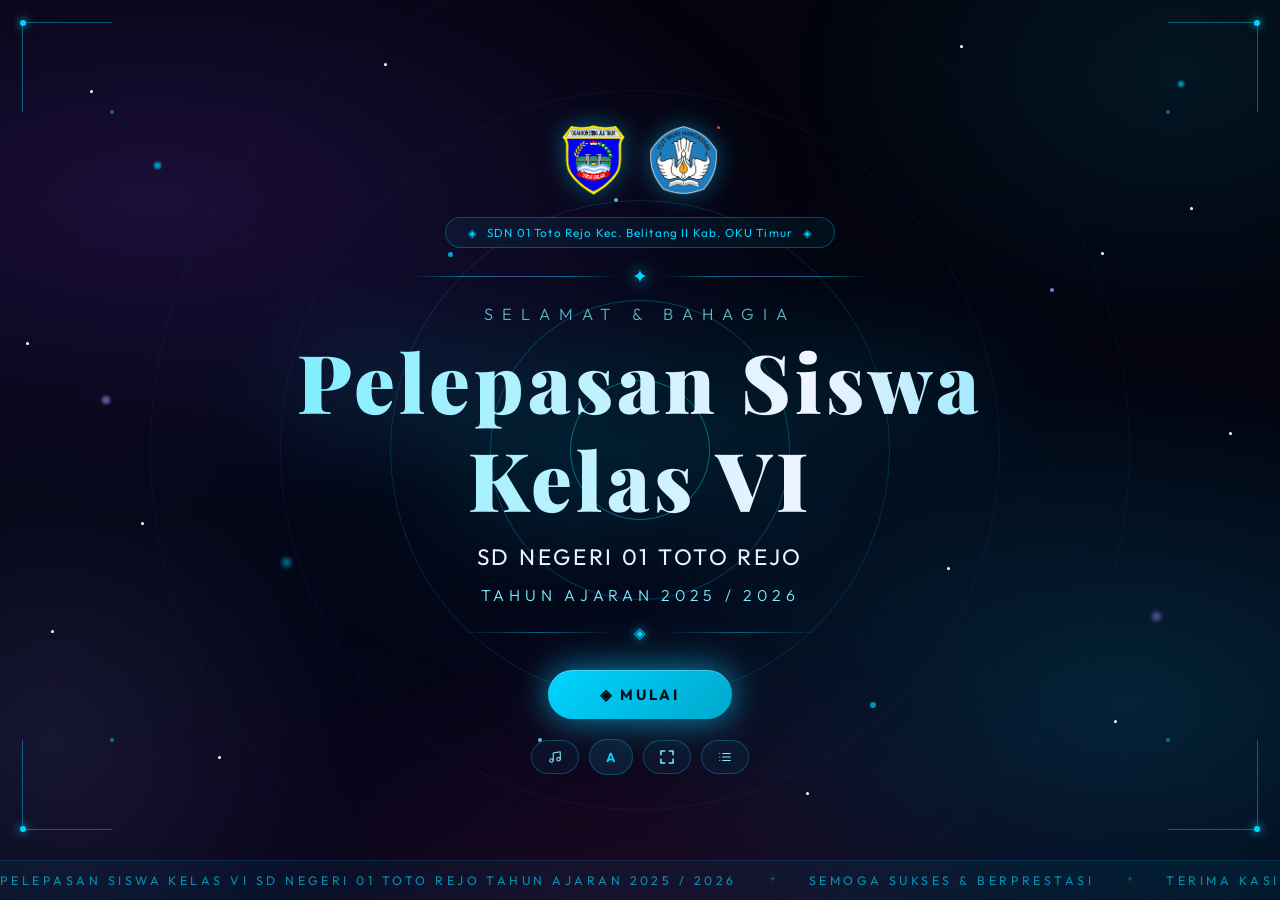
==== commit a34a861b: "update" ====
--- a/index.html
+++ b/index.html
@@ -6,7 +6,7 @@
     <meta name="theme-color" content="#00d4ff" />
     <title>Pelepasan Kelas VI — SDN 01 Toto Rejo 2026</title>
     <link rel="preconnect" href="https://fonts.googleapis.com" />
-    <link rel="icon" type="image/x-icon" href="/favicon.ico" />
+    <link rel="icon" type="image/x-icon" href="favicon.ico" />
     <link
       href="https://fonts.googleapis.com/css2?family=Playfair+Display:ital,wght@0,700;0,900;1,700&family=Outfit:wght@200;300;400;500;600;700&display=swap"
       rel="stylesheet"
@@ -163,6 +163,18 @@
               <circle cx="6" cy="18" r="3" />
               <circle cx="18" cy="16" r="3" />
             </svg>
+          </button>
+          <!-- Tombol manual/auto -->
+          <button id="welcomeApBtn" class="ws-ctrl-btn" title="Mode: Manual">
+            <span
+              id="welcomeApIcon"
+              style="
+                font-weight: bold;
+                font-family: &quot;Outfit&quot;, sans-serif;
+                font-size: 13px;
+              "
+              >M</span
+            >
           </button>
           <!-- Tombol Fullscreen -->
           <button
@@ -183,6 +195,28 @@
               <path d="M1 5V1h4M10 1h4v4M14 10v4h-4M5 14H1v-4" />
             </svg>
           </button>
+          <button
+            id="welcomeSidebarBtn"
+            class="ws-ctrl-btn"
+            title="Daftar Siswa"
+          >
+            <svg
+              viewBox="0 0 24 24"
+              fill="none"
+              stroke="currentColor"
+              stroke-width="1.8"
+              stroke-linecap="round"
+              stroke-linejoin="round"
+              style="width: 14px; height: 14px"
+            >
+              <line x1="8" y1="6" x2="21" y2="6"></line>
+              <line x1="8" y1="12" x2="21" y2="12"></line>
+              <line x1="8" y1="18" x2="21" y2="18"></line>
+              <line x1="3" y1="6" x2="3.01" y2="6"></line>
+              <line x1="3" y1="12" x2="3.01" y2="12"></line>
+              <line x1="3" y1="18" x2="3.01" y2="18"></line>
+            </svg>
+          </button>
         </div>
       </div>
 
@@ -357,7 +391,7 @@
         <!-- Hint keyboard -->
         <p class="ctrl-hint">
           ← → Navigasi &nbsp;·&nbsp; Spasi Auto-play &nbsp;·&nbsp; F Balik Foto
-          &nbsp;·&nbsp; F11 Layar Penuh
+          &nbsp;·&nbsp; F11 Layar Penuh &nbsp;·&nbsp; M Mute
         </p>
       </div>
     </div>
@@ -379,73 +413,201 @@
      JAVASCRIPT
 ════════════════════════════════════════════════════ -->
     <script>
-      /* ── PARTIKEL HOLOGRAFIK ── */
-      particlesJS("particles-js", {
-        particles: {
-          number: { value: 120, density: { enable: true, value_area: 900 } },
-          color: { value: ["#00d4ff", "#7c3aed", "#a78bfa", "#80eeff"] },
-          shape: { type: "circle" },
-          opacity: {
-            value: 0.45,
-            random: true,
-            anim: { enable: true, speed: 0.8, opacity_min: 0.05 },
-          },
-          size: {
-            value: 1.8,
-            random: true,
-            anim: { enable: true, speed: 2, size_min: 0.3 },
-          },
-          line_linked: {
-            enable: true,
-            distance: 130,
-            color: "#00d4ff",
-            opacity: 0.08,
-            width: 1,
-          },
-          move: {
-            enable: true,
-            speed: 0.6,
-            direction: "none",
-            random: true,
-            straight: false,
-            out_mode: "out",
-            bounce: false,
-          },
-        },
-        interactivity: {
-          detect_on: "canvas",
-          events: {
-            onhover: { enable: true, mode: "grab" },
-            onclick: { enable: true, mode: "push" },
-            resize: true,
-          },
-          modes: {
-            grab: { distance: 140, line_linked: { opacity: 0.25 } },
-            push: { particles_nb: 2 },
-          },
-        },
-        retina_detect: true,
-      });
-
-      /* ── STATE ── */
+      /* ==========================================================================
+         ZONA 1: STATE DATA & GLOBAL VARIABLES (Harus di Luar)
+         ========================================================================== */
       let students = [],
         cur = 0,
         transitioning = false,
-        navDir = "next";
-      let ap = false,
+        navDir = "next",
+        inIntro = false; // Penanda apakah user sedang berada di halaman Intro
+      let ap = true,
         tRaf = null,
         tStart = null,
         tElapsed = 0;
-
-      // ▼▼▼ PENGATURAN DURASI ▼▼▼
-      const AUTO = 15000; // ⏱ Durasi tiap slide (milidetik). 15000 = 15 detik
-      const FLIP_DELAY = 7000; // 🖼 Jeda sebelum foto ke-2 muncul (milidetik). 7000 = 7 detik
-      // ▲▲▲▲▲▲▲▲▲▲▲▲▲▲▲▲▲▲▲▲▲▲▲
-
+      let audio = null,
+        muted = false,
+        currentTrack = 0,
+        fadeInterval = null;
+
+      // Pengaturan Durasi & Konfigurasi Bawaan
+      const AUTO = 15000;
+      const FLIP_DELAY = 7000;
       const CIRC = 2 * Math.PI * 16.5;
       const flipState = {};
-
-      /* ── LOAD DATA ── */
+      const MAX_VOLUME = 0.3;
+      const playlist = [
+        "audio/lagu1.mp3",
+        "audio/lagu2.mp3",
+        "audio/lagu3.mp3",
+      ];
+
+      // Wadah Elemen HTML
+      let welcomeScreen,
+        introScreen,
+        welcomeBtn,
+        musicBtn,
+        welcomeMusicBtn,
+        welcomeMusicIcon,
+        welcomeApBtn,
+        welcomeApIcon,
+        welcomeSidebarBtn;
+      let timerRing, trFill, timerIcon, vp, pBtn, nBtn;
+      let sidebar, sidebarOverlay, navToggle, sidebarClose;
+
+      /* ==========================================================================
+         ZONA 2: SEMUA FUNGSI UTAMA / GLOBAL FUNCTIONS (Harus di Luar)
+         ========================================================================== */
+
+      // 1. Fungsi Utama Membuka Slide (Masuk ke Intro)
+      function openSlide() {
+        if (!welcomeScreen || welcomeScreen.classList.contains("hidden"))
+          return;
+
+        const userWantsMute = muted;
+        welcomeScreen.classList.add("hidden");
+
+        if (introScreen) {
+          introScreen.classList.add("play-intro");
+          inIntro = true;
+        }
+        initAudio();
+
+        if (userWantsMute) {
+          muted = true;
+          if (audio) {
+            audio.volume = 0;
+            audio.pause();
+          }
+        } else {
+          muted = false;
+          if (audio) fadeInAudio(1500);
+        }
+        updateMusicIcon();
+
+        // TAMBAHKAN TIMEOUT INI: Berfungsi memicu pemanggilan fungsi exitIntro()
+        // secara otomatis saat animasi intro CSS Anda selesai (misal setelah 6 detik)
+        if (ap) {
+          setTimeout(() => {
+            if (inIntro) exitIntro();
+          }, 8000); // Set 8 detik agar animasi intro selesai dengan indah
+        }
+      }
+
+      // Fungsi untuk menutup halaman Intro dan menampilkan Slide Utama
+      function exitIntro() {
+        if (!inIntro) return;
+        inIntro = false;
+
+        // PICU FASE 2: Suntikkan class exit-active untuk meledakkan animasi zoom-out sinematik!
+        if (introScreen) {
+          introScreen.classList.add("exit-active");
+        }
+
+        // Membuka slide pertama di latar belakang saat intro mulai melesat menghilang
+        showCard(0, true);
+
+        if (ap) {
+          restartTimer();
+        }
+
+        setTimeout(() => {
+          if (document.getElementById("mainHeader")) {
+            document.getElementById("mainHeader").classList.add("visible");
+          }
+        }, 200);
+
+        // Hapus elemen dari browser setelah 1.8 detik (menunggu animasi burst 1.5 detik selesai sempurna)
+        setTimeout(() => {
+          if (introScreen) introScreen.style.display = "none";
+          if (welcomeScreen) welcomeScreen.style.display = "none";
+        }, 1800);
+      }
+
+      function resetToWelcome() {
+        stopTimer(); // Hentikan jalannya timer otomatis slide
+        cur = 0; // Kembalikan index ke siswa pertama
+        inIntro = false;
+
+        // Reset mode menjadi AUTO (Otomatis) kembali saat kembali ke awal
+        ap = true;
+
+        // Reset data DAN visual flip untuk SEMUA siswa
+        students.forEach((_, i) => {
+          flipState[i] = false;
+          resetFlip(i); // Mencopot class .flipped & mereset teks label kartu
+        });
+
+        // 🎵 MUSIK: Fade-out terlebih dahulu jika sedang berputar, lalu reset total statusnya
+        if (audio && !audio.paused) {
+          let fadeVolume = audio.volume || 0.3;
+          const fadeInterval = setInterval(() => {
+            if (fadeVolume > 0.01) {
+              fadeVolume -= 0.05;
+              audio.volume = fadeVolume;
+            } else {
+              clearInterval(fadeInterval);
+              audio.pause();
+
+              // 🎯 RESET LAGU: Kembalikan ke lagu pertama di playlist
+              currentTrack = 0;
+              audio.src = playlist[currentTrack];
+              audio.currentTime = 0;
+              audio.volume = 0; // Siap untuk di-fade-in lagi nanti saat tombol "Mulai" diklik
+
+              // 🎯 RESET STATE & IKON: Dipaksa kembali aktif menggunakan musik
+              muted = false;
+              updateMusicIcon();
+            }
+          }, 200);
+        } else {
+          // Jika musik memang sedang mati saat slide berakhir
+          currentTrack = 0;
+          if (audio) {
+            audio.src = playlist[currentTrack];
+            audio.currentTime = 0;
+            audio.volume = 0;
+          }
+          // 🎯 RESET STATE & IKON: Tetap dipaksa kembali aktif menggunakan musik
+          muted = false;
+          updateMusicIcon();
+        }
+
+        // Tampilkan kembali Welcome Screen yang sebelumnya disembunyikan
+        if (welcomeScreen) {
+          welcomeScreen.style.display = "";
+          welcomeScreen.classList.remove("hidden");
+        }
+
+        // Atur ulang Intro Screen agar siap jika nanti tombol "Mulai" diklik lagi
+        if (introScreen) {
+          introScreen.style.display = "";
+          introScreen.classList.remove("hidden", "exit-active", "play-intro");
+
+          const wrapper = introScreen.querySelector(".intro-camera-wrapper");
+          if (wrapper) wrapper.style.transform = "";
+        }
+
+        // Sembunyikan header menu utama presentasi
+        const mainHeader = document.getElementById("mainHeader");
+        if (mainHeader) {
+          mainHeader.classList.remove("visible");
+        }
+
+        // Reset ikon kontrol lingkaran ke simbol JEDA (||) karena status defaultnya kembali ke Auto
+        if (timerIcon) timerIcon.innerHTML = "&#9646;&#9646;";
+        if (trFill) trFill.style.strokeDashoffset = CIRC; // Reset lingkaran timer ke penuh kembali
+
+        // Sinkronkan kembali huruf ikon menjadi "A" (Auto) di halaman depan
+        if (typeof updateWelcomeApVisual === "function") {
+          updateWelcomeApVisual();
+        }
+
+        // Setel ulang tampilan slide ke kartu pertama tanpa transisi kasar
+        showCard(0, false);
+      }
+
+      // 2. Fungsi Load Data JSON
       async function load() {
         try {
           const r = await fetch("data.json");
@@ -487,13 +649,12 @@
         students.push({ isPenutup: true });
         renderCards();
         buildDots();
-        // showCard(0, true);
         renderSidebar();
       }
 
-      /* ── RENDER KARTU ── */
+      // 3. Fungsi Render Kartu Siswa ke HTML
       function renderCards() {
-        const vp = document.getElementById("viewport");
+        if (!vp) return;
         vp.innerHTML = "";
         students.forEach((s, i) => {
           const el = document.createElement("div");
@@ -501,100 +662,63 @@
           if (s.isPenutup) {
             el.classList.add("card-closing");
             el.innerHTML = `
-        <div class="closing-spotlight"></div>
-        <div class="closing-particles">
-          <div class="c-particle"></div>
-          <div class="c-particle"></div>
-          <div class="c-particle"></div>
-        </div>
-
-        <div class="closing-content ai" style="animation-delay:.1s">
-          <h2 class="closing-title gold-text">Terima Kasih</h2>
-          
-          <div class="closing-divider">
-            <span class="c-line"></span>
-            <span class="c-gem">◈</span>
-            <span class="c-line"></span>
-          </div>
-
-          <div class="closing-tag">Masa Depan Menanti</div>
-
-          <p class="closing-quote">
-            "Masa depan adalah milik mereka yang percaya pada keindahan impian mereka.
-            Teruslah melangkah, jagalah api semangat belajarmu, dan jadilah kebanggaan
-            bagi nusa dan bangsa."
-          </p>
-          
-          <div class="closing-footer">
-            <p class="closing-school">SD Negeri 01 Toto Rejo</p>
-            <p class="closing-year">Tahun Ajaran 2025/2026</p>
-          </div>
-          
-        </div>
-        <div class="closing-qr-wrapper">
-          <img src="logo/qr.png" alt="Scan Slide" class="closing-qr" 
-               onerror="this.src='https://api.qrserver.com/v1/create-qr-code/?size=150x150&data='+encodeURIComponent(window.location.href)+'&color=ddb043&bgcolor=020617'">
-          <p class="qr-text">Scan Slide 📸</p>
-        </div>`;
+              <div class="closing-spotlight"></div>
+              <div class="closing-particles"><div class="c-particle"></div><div class="c-particle"></div><div class="c-particle"></div></div>
+              <div class="closing-content ai" style="animation-delay:.1s">
+                <h2 class="closing-title gold-text">Terima Kasih</h2>
+                <div class="closing-divider"><span class="c-line"></span><span class="c-gem">◈</span><span class="c-line"></span></div>
+                <div class="closing-tag">Masa Depan Menanti</div>
+                <p class="closing-quote">
+                  <span class="quote1">
+                    "Masa depan adalah milik mereka yang percaya pada keindahan impian mereka." <span class="quote-tag"> – Eleanor Roosevelt</span>
+                  </span>
+                  <span class="quote2">
+                    Teruslah belajar dan berusaha. Setiap langkah kecil yang kalian ambil hari ini akan menjadi jalan menuju kesuksesan di masa depan. Jangan takut menghadapi tantangan, karena setiap pengalaman adalah pelajaran berharga untuk meraih cita-cita.
+                  </span>
+                  <span class="quote3">
+                    Terbanglah setinggi mungkin, raihlah impianmu, dan jadilah kebanggaan bagi keluarga, sekolah, bangsa, dan negara.
+                  </span>
+                </p>
+                <div class="closing-footer"><p class="closing-school">SD Negeri 01 Toto Rejo</p><p class="closing-year">Tahun Ajaran 2025/2026</p></div>
+              </div>
+              <div class="closing-qr-wrapper">
+                <img src="logo/qr.png" alt="Scan Slide" class="closing-qr" onerror="this.src='https://api.qrserver.com/v1/create-qr-code/?size=150x150&data='+encodeURIComponent(window.location.href)+'&color=ddb043&bgcolor=020617'">
+                <p class="qr-text">Scan Slide 📸</p>
+              </div>`;
           } else {
             const siswaNo = i + 1;
-            const initials = encodeURIComponent(s.nama);
             el.innerHTML = `
-        <div class="card-photo">
-          <div class="photo-frame">
-            <div class="photo-orbit"></div>
-            <div class="photo-ring"></div>
-            <div class="flip-scene" data-fi="${i}" title="Klik untuk lihat cita-cita ✨">
-              <div class="flip-front">
-                <img src="${s.foto}" alt="${s.nama}"
-                  onerror="this.onerror=null; this.src='/logo/avatar.svg';">
+              <div class="card-photo">
+                <div class="photo-frame">
+                  <div class="photo-orbit"></div><div class="photo-ring"></div>
+                  <div class="flip-scene" data-fi="${i}" title="Klik untuk lihat cita-cita ✨">
+                    <div class="flip-front"><img src="${s.foto}" alt="${s.nama}" onerror="this.onerror=null; this.src='logo/avatar.svg';"></div>
+                    <div class="flip-back"><img src="${s.fotoCita || s.foto}" alt="${s.nama}" onerror="this.onerror=null; this.src='logo/cita-cita.svg';"></div>
+                  </div>
+                  <div class="photo-dots"><div class="pd pa" data-pi="${i}" data-side="0"></div><div class="pd" data-pi="${i}" data-side="1"></div></div>
+                  <div class="photo-label" id="plbl-${i}">Sekarang</div>
+                </div>
               </div>
-              <div class="flip-back">
-                <img src="${s.fotoCita || s.foto}" alt="${s.nama} — ${s.citaCita}"
-                  onerror="this.onerror=null; this.src='/logo/cita-cita.svg';">
-              </div>
-            </div>
-            <div class="photo-dots">
-              <div class="pd pa" data-pi="${i}" data-side="0" title="Sekarang"></div>
-              <div class="pd"    data-pi="${i}" data-side="1" title="Masa depan"></div>
-            </div>
-            <div class="photo-label" id="plbl-${i}">Sekarang</div>
-          </div>
-        </div>
-        <div class="card-divider"></div>
-        <div class="card-info">
-          <div class="card-number-bg">${String(siswaNo).padStart(2, "0")}</div>
-          <h2 class="s-name ai" style="animation-delay:.05s"><span class="gold-text">${s.nama}</span></h2>
-          <div class="s-rule ai" style="animation-delay:.18s"></div>
-          <div class="info-table">
-            <div class="info-row ai" style="animation-delay:.24s">
-              <span class="info-label">TTL</span>
-              <span class="info-sep">◆</span>
-              <span class="info-val">${s.ttl}</span>
-            </div>
-            <div class="info-row ai" style="animation-delay:.30s">
-              <span class="info-label">Nama Ayah</span>
-              <span class="info-sep">◆</span>
-              <span class="info-val">${s.namaAyah}</span>
-            </div>
-            <div class="info-row ai" style="animation-delay:.36s">
-              <span class="info-label">Nama Ibu</span>
-              <span class="info-sep">◆</span>
-              <span class="info-val">${s.namaIbu}</span>
-            </div>
-          </div>
-          <div class="dream-box ai" style="animation-delay:.44s">
-            <p class="dream-tag">◈ Cita-cita</p>
-            <p class="dream-val">${s.citaCita}</p>
-            <p class="dream-quote-tag">◈ Pesan &amp; Kesan</p>
-            <p class="dream-quote">"${s.pesan}"</p>
-          </div>
-        </div>`;
+              <div class="card-divider"></div>
+              <div class="card-info">
+                <div class="card-number-bg">${String(siswaNo).padStart(2, "0")}</div>
+                <h2 class="s-name ai" style="animation-delay:.05s"><span class="gold-text">${s.nama}</span></h2>
+                <div class="s-rule ai" style="animation-delay:.18s"></div>
+                <div class="info-table">
+                  <div class="info-row ai" style="animation-delay:.24s"><span class="info-label">TTL</span><span class="info-sep">◆</span><span class="info-val">${s.ttl}</span></div>
+                  <div class="info-row ai" style="animation-delay:.30s"><span class="info-label">Nama Ayah</span><span class="info-sep">◆</span><span class="info-val">${s.namaAyah}</span></div>
+                  <div class="info-row ai" style="animation-delay:.36s"><span class="info-label">Nama Ibu</span><span class="info-sep">◆</span><span class="info-val">${s.namaIbu}</span></div>
+                </div>
+                <div class="dream-box ai" style="animation-delay:.44s">
+                  <p class="dream-tag">◈ Cita-cita</p><p class="dream-val">${s.citaCita}</p>
+                  <p class="dream-quote-tag">◈ Pesan &amp; Kesan</p><p class="dream-quote">"${s.pesan}"</p>
+                </div>
+              </div>`;
           }
           vp.appendChild(el);
         });
 
-        /* Event listener flip */
+        // Event Listener dinamis di dalam kartu
         document.querySelectorAll(".flip-scene").forEach((fs) => {
           fs.addEventListener("click", () => doFlip(parseInt(fs.dataset.fi)));
         });
@@ -606,8 +730,6 @@
             if (flipState[idx] !== (side === 1)) doFlip(idx);
           });
         });
-
-        /* Tilt 3D pada kartu desktop */
         document.querySelectorAll(".card").forEach((c) => {
           c.addEventListener("mousemove", (e) => {
             if (!c.classList.contains("active")) return;
@@ -622,8 +744,9 @@
         });
       }
 
-      /* ── FLIP FOTO ── */
+      // 4. Fungsi Balik Foto (Flip)
       function doFlip(idx) {
+        if (inIntro) return;
         flipState[idx] = !flipState[idx];
         const flipped = flipState[idx];
         const scene = document.querySelector(`.flip-scene[data-fi="${idx}"]`);
@@ -643,23 +766,21 @@
         );
       }
 
-      /* ── AUTO FLIP (7 detik setelah ganti slide) ── */
       function autoFlipCheck() {
+        if (!ap) return;
         if (students[cur]?.isPenutup) return;
         if (!flipState[cur]) doFlip(cur);
       }
 
-      /* ── RESET FLIP ── */
       function resetFlip(idx) {
         const scene = document.querySelector(`.flip-scene[data-fi="${idx}"]`);
         const lbl = document.getElementById(`plbl-${idx}`);
         const dots = document.querySelectorAll(`.pd[data-pi="${idx}"]`);
-
         if (scene) {
-          scene.style.transition = "none"; // 1. Matikan animasi transisi CSS sementara
+          scene.style.transition = "none";
           scene.classList.remove("flipped");
-          void scene.offsetHeight; // 2. Paksa browser menerapkan perubahan wujud instan
-          scene.style.transition = ""; // 3. Kembalikan transisi CSS bawaan untuk flip otomatis nanti
+          void scene.offsetHeight;
+          scene.style.transition = "";
         }
         if (lbl) {
           lbl.style.transition = "none";
@@ -671,7 +792,6 @@
         dots.forEach((d, i) => d.classList.toggle("pa", i === 0));
       }
 
-      /* ── ANIMASI MASUK ULANG ── */
       function replayAnimations(card) {
         card.querySelectorAll(".ai").forEach((el) => {
           el.style.animation = "none";
@@ -680,9 +800,10 @@
         });
       }
 
-      /* ── DOTS & COUNTER ── */
+      // 5. Fungsi Navigasi Bulatan Bawah (Dots)
       function buildDots() {
         const wrap = document.getElementById("dotsWrap");
+        if (!wrap) return;
         wrap.innerHTML = "";
         if (students.length <= 18) {
           students.forEach((_, i) => {
@@ -693,19 +814,21 @@
           });
         }
       }
+
       function updateDots() {
         document
           .querySelectorAll(".dot")
           .forEach((d, i) => d.classList.toggle("active", i === cur));
-        if (cur + 1 == students.length) {
-          document.getElementById("slideCounter").textContent = `End`;
-        } else {
-          document.getElementById("slideCounter").textContent =
-            `${cur + 1} / ${students.length - 1}`;
-        }
-      }
-
-      /* ── SHOW SLIDE ── */
+        const counter = document.getElementById("slideCounter");
+        if (counter) {
+          counter.textContent =
+            cur + 1 == students.length
+              ? `End`
+              : `${cur + 1} / ${students.length - 1}`;
+        }
+      }
+
+      // 6. Fungsi Ganti Kartu Atur Transisi
       function showCard(idx, init = false) {
         const cards = document.querySelectorAll(".card");
         cards.forEach((c, i) => {
@@ -737,55 +860,57 @@
         updateSidebarActive();
       }
 
-      /* ── NAVIGASI ── */
       function goto(idx) {
+        if (inIntro) {
+          exitIntro();
+          return;
+        }
         if (transitioning || idx === cur) return;
         transitioning = true;
         navDir = idx > cur ? "next" : "prev";
         const prev = cur;
         cur = idx;
 
-        // ▼▼▼ TAMBAHKAN BLOK KODE INI DI SINI, BRO! ▼▼▼
-        // Reset foto target secara instan di detik 0 sebelum slide mulai bergeser masuk
         if (flipState[cur]) {
           flipState[cur] = false;
           resetFlip(cur);
         }
-        // ▲▲▲▲▲▲▲▲▲▲▲▲▲▲▲▲▲▲▲▲▲▲▲▲▲▲▲▲▲▲▲▲▲▲▲▲▲▲▲▲▲▲▲▲
 
         const cards = document.querySelectorAll(".card");
-        cards[prev].classList.remove("active");
-        cards[prev].classList.add(
-          navDir === "next" ? "exit-left" : "exit-right",
-        );
+        if (cards[prev]) {
+          cards[prev].classList.remove("active");
+          cards[prev].classList.add(
+            navDir === "next" ? "exit-left" : "exit-right",
+          );
+        }
         setTimeout(() => {
-          cards[prev].classList.remove("exit-left", "exit-right");
+          if (cards[prev])
+            cards[prev].classList.remove("exit-left", "exit-right");
           transitioning = false;
         }, 800);
         setTimeout(() => showCard(cur), 300);
 
-        // ▼ PENGKONDISIAN DI SLIDE TERAKHIR (ANTI OVERRIDE) ▼
         if (cur === students.length - 1) {
           if (ap) {
             stopTimer();
             ap = false;
           }
-          trFill.style.strokeDashoffset = CIRC;
-
-          // Trik utama: Diberi jeda 50ms agar dieksekusi paling terakhir setelah
-          // sisa frame animasi timer bawaan template benar-benar bersih & berhenti.
+          if (trFill) trFill.style.strokeDashoffset = CIRC;
           setTimeout(() => {
-            timerIcon.innerHTML = "&#8635;"; // Pasti terkunci ke ikon Reload (↻)
+            if (timerIcon) timerIcon.innerHTML = "&#8635;";
           }, 50);
         } else {
-          // Jika bukan slide terakhir, jalankan sistem normal
           if (ap) restartTimer();
-          else timerIcon.innerHTML = "&#9654;";
-        }
-        // ▲▲▲▲▲▲▲▲▲▲▲▲▲▲▲▲▲▲▲▲▲▲▲▲▲▲▲▲▲▲▲▲▲▲▲▲▲▲▲▲▲▲▲▲▲▲▲▲▲▲
+          else if (timerIcon) timerIcon.innerHTML = "&#9654;";
+        }
       }
 
       function chg(d) {
+        // Jika sedang di intro dan user mengarah ke depan, tutup layar intro
+        if (inIntro) {
+          if (d > 0) exitIntro();
+          return;
+        }
         const n = students.length;
         let next = cur + d;
         if (next >= n) {
@@ -796,34 +921,33 @@
         goto(next);
       }
 
-      /* ── AUTOPLAY ── */
-      const trFill = document.getElementById("trFill");
-      const timerIcon = document.getElementById("timerIcon");
-      trFill.style.strokeDasharray = CIRC;
-      trFill.style.strokeDashoffset = CIRC;
-
+      // 7. Fungsi Autoplay Timer Ring
       function toggleAP() {
+        if (inIntro) {
+          exitIntro();
+          return;
+        }
+        // JIKA SLIDE SUDAH HABIS: Jalankan soft-reset ke halaman utama tanpa merusak Fullscreen
         if (cur === students.length - 1) {
-          location.reload(); // Muat ulang halaman dari awal
+          resetToWelcome(); // <-- Menggantikan location.reload();
           return;
         }
         ap = !ap;
-        timerIcon.innerHTML = ap ? "&#9646;&#9646;" : "&#9654;";
+        if (timerIcon) timerIcon.innerHTML = ap ? "&#9646;&#9646;" : "&#9654;";
+
+        // SINKRONISASI KE TOMBOL BARU DI WELCOME SCREEN
+        if (typeof updateWelcomeApVisual === "function") {
+          updateWelcomeApVisual();
+        }
+
         if (ap) {
           startTimer();
-          // TAMBAHAN: Fade in musik saat slide dilanjutkan kembali (jika tidak di-mute user)
-          if (audio && !muted) fadeInAudio(800);
         } else {
           stopTimer();
-          trFill.style.strokeDashoffset = CIRC;
-          // TAMBAHAN: Fade out musik secara halus saat slide di-pause
-          if (audio) {
-            fadeOutAudio(1000, () => {
-              audio.pause();
-            });
-          }
-        }
-      }
+          if (trFill) trFill.style.strokeDashoffset = CIRC;
+        }
+      }
+
       function startTimer() {
         tStart = performance.now() - tElapsed;
         tRaf = requestAnimationFrame(tickTimer);
@@ -837,87 +961,65 @@
       function restartTimer() {
         stopTimer();
         tElapsed = 0;
-        trFill.style.strokeDashoffset = CIRC;
+        if (trFill) trFill.style.strokeDashoffset = CIRC;
         if (ap) startTimer();
       }
       function tickTimer() {
         const now = performance.now();
         tElapsed = now - tStart;
         const p = Math.min(tElapsed / AUTO, 1);
-        trFill.style.strokeDashoffset = CIRC * (1 - p);
+        if (trFill) trFill.style.strokeDashoffset = CIRC * (1 - p);
         if (p >= 1) {
           chg(1);
           return;
         }
         if (ap) tRaf = requestAnimationFrame(tickTimer);
       }
-      document.getElementById("timerRing").addEventListener("click", toggleAP);
-
-      /* ── FULLSCREEN ── */
+
+      // 8. Fungsi Layar Penuh (Fullscreen)
       const ICON_ENTER = "M1 5V1h4M10 1h4v4M14 10v4h-4M5 14H1v-4";
       const ICON_EXIT = "M5 1v4H1M9 1v4h4M9 13v-4h4M5 13v-4H1";
       let toastTimer = null;
+
       function showToast(msg) {
         const t = document.getElementById("fs-toast");
+        if (!t) return;
         t.textContent = msg;
         t.classList.add("show");
         clearTimeout(toastTimer);
         toastTimer = setTimeout(() => t.classList.remove("show"), 2200);
       }
+
       function updateFsIcon() {
-        const fsIcon = document.getElementById("fsIcon");
-        const welcomeFsIcon = document.getElementById("welcomeFsIcon");
         const isFs = !!document.fullscreenElement;
-        document
-          .getElementById("fsIcon")
-          .querySelector("path")
-          .setAttribute("d", isFs ? ICON_EXIT : ICON_ENTER);
-        document
+        const iconA = document.getElementById("fsIcon")?.querySelector("path");
+        const iconB = document
           .getElementById("welcomeFsIcon")
-          .querySelector("path")
-          .setAttribute("d", isFs ? ICON_EXIT : ICON_ENTER);
-      }
+          ?.querySelector("path");
+        if (iconA) iconA.setAttribute("d", isFs ? ICON_EXIT : ICON_ENTER);
+        if (iconB) iconB.setAttribute("d", isFs ? ICON_EXIT : ICON_ENTER);
+      }
+
       function toggleFullscreen() {
         if (!document.fullscreenElement) {
           document.documentElement
             .requestFullscreen({ navigationUI: "hide" })
-            .then(() => showToast("◈ Fullscreen — tekan Esc untuk keluar"))
+            .then(() => showToast("◈ Fullscreen — tekan F11 untuk keluar"))
             .catch(() => showToast("Fullscreen tidak didukung browser ini"));
         } else {
           document.exitFullscreen().then(() => showToast("Keluar Fullscreen"));
         }
       }
-      document
-        .getElementById("fsBtn")
-        .addEventListener("click", toggleFullscreen);
-      const welcomeFsBtn = document.getElementById("welcomeFsBtn");
-      if (welcomeFsBtn) {
-        welcomeFsBtn.addEventListener("click", toggleFullscreen);
-      }
-      document.addEventListener("fullscreenchange", updateFsIcon);
-
-      /* ── MUSIK ── */
-      const ICON_MUSIC_ON = `<path d="M9 18V5l12-2v13"/><circle cx="6" cy="18" r="3"/><circle cx="18" cy="16" r="3"/>`;
-      const ICON_MUSIC_OFF = `<line x1="2" y1="2" x2="22" y2="22"/><path d="M9 9v9"/><path d="M9 18a3 3 0 1 0 0 .001"/><path d="M15 9.34V5l6-1v7"/><path d="M18 16a3 3 0 1 0 .001 0"/>`;
-
-      let audio = null,
-        muted = false;
-      const musicBtn = document.getElementById("musicBtn");
-
-      // ▼▼▼ TAMBAHAN: SISTEM FADE AUDIO CINEMATIC ▼▼▼
-      let fadeInterval = null;
-      const MAX_VOLUME = 0.3; // Batas volume maksimal bawaan template kamu
-
+
+      // 9. Fungsi Pemutar Musik Sinematik (Audio Fade)
       function fadeInAudio(duration = 1000) {
         if (!audio) return;
         clearInterval(fadeInterval);
         audio.muted = false;
         if (audio.paused) audio.play().catch(() => {});
-
         let currentVol = audio.volume;
         const steps = duration / 30;
         const volStep = (MAX_VOLUME - currentVol) / steps;
-
         fadeInterval = setInterval(() => {
           currentVol += volStep;
           if (currentVol >= MAX_VOLUME) {
@@ -935,11 +1037,9 @@
           return;
         }
         clearInterval(fadeInterval);
-
         let currentVol = audio.volume;
         const steps = duration / 30;
         const volStep = currentVol / steps;
-
         fadeInterval = setInterval(() => {
           currentVol -= volStep;
           if (currentVol <= 0) {
@@ -951,38 +1051,57 @@
           }
         }, 30);
       }
-      // ▲▲▲▲▲▲▲▲▲▲▲▲▲▲▲▲▲▲▲▲▲▲▲▲▲▲▲▲▲▲▲▲▲▲▲▲▲▲▲▲▲▲
-
-      const playlist = [
-        "audio/lagu1.mp3",
-        "audio/lagu2.mp3",
-        "audio/lagu3.mp3",
-      ];
-
-      let currentTrack = 0;
 
       function initAudio() {
         if (audio) return;
         audio = new Audio(playlist[currentTrack]);
         audio.addEventListener("ended", () => {
-          currentTrack = (currentTrack + 1) % playlist.length; // lanjut ke indeks berikutnya
+          currentTrack = (currentTrack + 1) % playlist.length;
           audio.src = playlist[currentTrack];
-          audio.play();
+          audio.play().catch(() => {});
         });
-        // audio.loop = true;
-        audio.volume = 0; // Mulai dari 0 supaya bisa di-fade in halus
+        audio.volume = 0;
         muted = false;
         updateMusicIcon();
       }
 
       function updateMusicIcon() {
-        const svg = musicBtn.querySelector("svg");
-        svg.innerHTML = muted ? ICON_MUSIC_OFF : ICON_MUSIC_ON;
-        musicBtn.style.color = muted ? "rgba(240,244,255,0.3)" : "var(--cyan)";
-        musicBtn.style.background = muted ? "" : "rgba(0,212,255,0.1)";
-      }
-
-      musicBtn.addEventListener("click", () => {
+        const ICON_MUSIC_ON = `<path d="M9 18V5l12-2v13"/><circle cx="6" cy="18" r="3"/><circle cx="18" cy="16" r="3"/>`;
+        const ICON_MUSIC_OFF = `<line x1="2" y1="2" x2="22" y2="22"/><path d="M9 9v9"/><path d="M9 18a3 3 0 1 0 0 .001"/><path d="M15 9.34V5l6-1v7"/><path d="M18 16a3 3 0 1 0 .001 0"/>`;
+
+        if (musicBtn) {
+          const svg = musicBtn.querySelector("svg");
+          if (svg) svg.innerHTML = muted ? ICON_MUSIC_OFF : ICON_MUSIC_ON;
+          musicBtn.style.color = muted
+            ? "rgba(240,244,255,0.3)"
+            : "var(--cyan)";
+          musicBtn.style.background = muted ? "" : "rgba(0,212,255,0.1)";
+        }
+
+        if (welcomeMusicBtn) {
+          welcomeMusicBtn.style.opacity = muted ? "0.5" : "1";
+          if (welcomeMusicIcon)
+            welcomeMusicIcon.innerHTML = muted ? ICON_MUSIC_OFF : ICON_MUSIC_ON;
+        }
+      }
+
+      function updateWelcomeApVisual() {
+        if (!welcomeApBtn || !welcomeApIcon) return;
+
+        if (ap) {
+          welcomeApIcon.textContent = "A";
+          welcomeApBtn.title = "Mode: Otomatis";
+          welcomeApBtn.style.background = "rgba(0,212,255,0.1)"; // Efek aktif warna cyan
+          welcomeApBtn.style.color = "var(--cyan)";
+        } else {
+          welcomeApIcon.textContent = "M";
+          welcomeApBtn.title = "Mode: Manual";
+          welcomeApBtn.style.background = ""; // Reset tampilan bawaan
+          welcomeApBtn.style.color = "";
+        }
+      }
+
+      function toggleMusic() {
         if (!audio) {
           initAudio();
           fadeInAudio(800);
@@ -990,74 +1109,28 @@
         }
         muted = !muted;
         updateMusicIcon();
-
         if (muted) {
-          // Fade out selama 0.8 detik, setelah volume 0 baru di-pause
           fadeOutAudio(800, () => {
             audio.pause();
           });
         } else {
-          // Hanya fade-in kembali jika slide presentasi sedang berjalan aktif (ap = true)
-          // atau jika masih berada di halaman intro (selayang pandang)
-          const isIntroActive = document.getElementById("introScreen") !== null;
-          if (ap || isIntroActive) {
-            fadeInAudio(800);
-          }
-        }
-      });
-
-      /* ── KEYBOARD ── */
-      document.addEventListener("keydown", (e) => {
-        if (e.key === "ArrowRight" || e.key === "ArrowDown") chg(1);
-        else if (e.key === "ArrowLeft" || e.key === "ArrowUp") chg(-1);
-        else if (e.key === " ") {
-          e.preventDefault();
-          toggleAP();
-        } else if (e.key === "f" || e.key === "F") doFlip(cur);
-        else if (e.key === "F11") {
-          e.preventDefault();
-          toggleFullscreen();
-        }
-      });
-
-      /* ── TOUCH SWIPE ── */
-      let tx0 = 0;
-      const vp = document.getElementById("viewport");
-      vp.addEventListener("touchstart", (e) => (tx0 = e.touches[0].clientX), {
-        passive: true,
-      });
-      vp.addEventListener(
-        "touchend",
-        (e) => {
-          const dx = e.changedTouches[0].clientX - tx0;
-          if (Math.abs(dx) > 50) chg(dx < 0 ? 1 : -1);
-        },
-        { passive: true },
-      );
-
-      document.getElementById("pBtn").addEventListener("click", () => chg(-1));
-      document.getElementById("nBtn").addEventListener("click", () => chg(1));
-
-      /* ── SIDEBAR ── */
-      const sidebar = document.getElementById("studentSidebar");
-      const sidebarOverlay = document.getElementById("sidebarOverlay");
-      const navToggle = document.getElementById("navToggle");
-
+          fadeInAudio(800);
+        }
+      }
+
+      // 10. Fungsi Navigasi Daftar Siswa (Sidebar)
       function toggleSidebar() {
+        if (!sidebar || !sidebarOverlay || !navToggle) return;
         const isOpen = sidebar.classList.toggle("open");
         sidebarOverlay.classList.toggle("open", isOpen);
         navToggle.style.transform = isOpen
           ? "translateY(-50%) translateX(100%)"
           : "translateY(-50%)";
       }
-      navToggle.addEventListener("click", toggleSidebar);
-      document
-        .getElementById("sidebarClose")
-        .addEventListener("click", toggleSidebar);
-      sidebarOverlay.addEventListener("click", toggleSidebar);
 
       function renderSidebar() {
         const list = document.getElementById("sidebarList");
+        if (!list) return;
         list.innerHTML = "";
         students.forEach((s, idx) => {
           if (s.isPenutup) return;
@@ -1079,92 +1152,203 @@
         });
       }
 
-      /* ── WELCOME SCREEN ── */
+      /* ==========================================================================
+         ZONA 3: DOCUMENT LOADED BLOCK (Mengurus Klik & Ambil Elemen HTML)
+         ========================================================================== */
       document.addEventListener("DOMContentLoaded", () => {
-        const welcomeScreen = document.getElementById("welcomeScreen");
-        const welcomeBtn = document.getElementById("welcomeBtn");
-        const introScreen = document.getElementById("introScreen");
-
-        // Ambil elemen tombol musik yang ada di Layar Gerbang
-        const welcomeMusicBtn = document.getElementById("welcomeMusicBtn");
-        const welcomeMusicIcon = document.getElementById("welcomeMusicIcon");
-
-        // Ikon SVG On/Off bawaan template agar visualnya sinkron
-        const SVG_ON = `<path d="M9 18V5l12-2v13"/><circle cx="6" cy="18" r="3"/><circle cx="18" cy="16" r="3"/>`;
-        const SVG_OFF = `<line x1="2" y1="2" x2="22" y2="22"/><path d="M9 9v9"/><path d="M9 18a3 3 0 1 0 0 .001"/><path d="M15 9.34V5l6-1v7"/><path d="M18 16a3 3 0 1 0 .001 0"/>`;
-
-        // 1. Event ketika user mengubah pilihan musik (Mute/Unmute) di Layar Gerbang
+        // A. Pemicu Partikel Latar Belakang
+        particlesJS("particles-js", {
+          particles: {
+            number: { value: 120, density: { enable: true, value_area: 900 } },
+            color: { value: ["#00d4ff", "#7c3aed", "#a78bfa", "#80eeff"] },
+            shape: { type: "circle" },
+            opacity: {
+              value: 0.45,
+              random: true,
+              anim: { enable: true, speed: 0.8, opacity_min: 0.05 },
+            },
+            size: {
+              value: 1.8,
+              random: true,
+              anim: { enable: true, speed: 2, size_min: 0.3 },
+            },
+            line_linked: {
+              enable: true,
+              distance: 130,
+              color: "#00d4ff",
+              opacity: 0.08,
+              width: 1,
+            },
+            move: {
+              enable: true,
+              speed: 0.6,
+              direction: "none",
+              random: true,
+              straight: false,
+              out_mode: "out",
+              bounce: false,
+            },
+          },
+          interactivity: {
+            detect_on: "canvas",
+            events: {
+              onhover: { enable: true, mode: "grab" },
+              onclick: { enable: true, mode: "push" },
+              resize: true,
+            },
+            modes: {
+              grab: { distance: 140, line_linked: { opacity: 0.25 } },
+              push: { particles_nb: 2 },
+            },
+          },
+          retina_detect: true,
+        });
+
+        // B. Mengisi Variabel Penampung HTML Global dari ID-nya
+        welcomeScreen = document.getElementById("welcomeScreen");
+        introScreen = document.getElementById("introScreen");
+        welcomeBtn = document.getElementById("welcomeBtn");
+        musicBtn = document.getElementById("musicBtn");
+        timerRing = document.getElementById("timerRing");
+        trFill = document.getElementById("trFill");
+        timerIcon = document.getElementById("timerIcon");
+        vp = document.getElementById("viewport");
+        pBtn = document.getElementById("pBtn");
+        nBtn = document.getElementById("nBtn");
+        sidebar = document.getElementById("studentSidebar");
+        sidebarOverlay = document.getElementById("sidebarOverlay");
+        navToggle = document.getElementById("navToggle");
+        sidebarClose = document.getElementById("sidebarClose");
+        welcomeSidebarBtn = document.getElementById("welcomeSidebarBtn");
+        welcomeApBtn = document.getElementById("welcomeApBtn");
+        welcomeApIcon = document.getElementById("welcomeApIcon");
+
+        // C. Seting Awal Timer Ring Stroke
+        if (trFill) {
+          trFill.style.strokeDasharray = CIRC;
+          trFill.style.strokeDashoffset = CIRC;
+        }
+
+        // D. Menempelkan Perintah Event Listener Klik Fisik
+        if (welcomeBtn) welcomeBtn.addEventListener("click", openSlide);
+        if (musicBtn) musicBtn.addEventListener("click", toggleMusic);
+        if (timerRing) timerRing.addEventListener("click", toggleAP);
+        if (pBtn) pBtn.addEventListener("click", () => chg(-1));
+        if (nBtn) nBtn.addEventListener("click", () => chg(1));
+        if (navToggle) navToggle.addEventListener("click", toggleSidebar);
+        if (sidebarClose) sidebarClose.addEventListener("click", toggleSidebar);
+        if (sidebarOverlay)
+          sidebarOverlay.addEventListener("click", toggleSidebar);
+
+        if (welcomeSidebarBtn) {
+          welcomeSidebarBtn.addEventListener("click", (e) => {
+            e.stopPropagation();
+
+            // Trik otomatis agar Sidebar & Latar Gelapnya melompati lapisan Welcome Screen
+            if (sidebar) sidebar.style.zIndex = "10000";
+            if (sidebarOverlay) sidebarOverlay.style.zIndex = "9999";
+
+            toggleSidebar();
+          });
+        }
+
+        // Event listener klik area mana saja di layar Intro untuk melangkah maju
+        if (introScreen) {
+          introScreen.addEventListener("click", () => {
+            if (inIntro) exitIntro();
+          });
+        }
+
+        // E. Khusus Tombol Audio & AutoPlay di Halaman Gerbang Depan (Welcome Screen)
+        welcomeMusicBtn = document.getElementById("welcomeMusicBtn");
+        welcomeMusicIcon = document.getElementById("welcomeMusicIcon");
         if (welcomeMusicBtn) {
           welcomeMusicBtn.addEventListener("click", (e) => {
-            e.stopPropagation(); // Mencegah klik tembus ke welcomeBtn
-            muted = !muted; // Mengubah variabel 'muted' global
-
-            if (muted) {
-              welcomeMusicBtn.style.opacity = "0.5";
-              if (welcomeMusicIcon) welcomeMusicIcon.innerHTML = SVG_OFF;
-            } else {
-              welcomeMusicBtn.style.opacity = "1";
-              if (welcomeMusicIcon) welcomeMusicIcon.innerHTML = SVG_ON;
-            }
+            e.stopPropagation();
+            toggleMusic(); // HANYA mengurus musik latar
           });
         }
 
-        // 2. Event ketika tombol UTAMA "Buka Layar Pelepasan" diklik
-        // Event ketika tombol UTAMA "Buka Layar Pelepasan" diklik
-        welcomeBtn.addEventListener("click", () => {
-          const userWantsMute = muted; // Kunci status pilihan terakhir user
-
-          welcomeScreen.classList.add("hidden");
-
-          if (introScreen) {
-            introScreen.classList.add("play-intro");
-          }
-          initAudio();
-
-          // Eksekusi efek fade sinematik tepat saat HALAMAN INTRO (Selayang Pandang) muncul
-          if (userWantsMute) {
-            muted = true;
-            if (audio) {
-              audio.volume = 0;
-              audio.pause();
-            }
-          } else {
-            muted = false;
-            if (audio) {
-              fadeInAudio(1500); // 🔊 FADE IN PREMIUM: Musik membesar perlahan selama 1.5 detik pas tulisan Selayang Pandang muncul!
-            }
-          }
-          updateMusicIcon();
-
-          // Sisa kode setTimeout di bawahnya tetap sama seperti sebelumnya...
-          setTimeout(() => {
-            introScreen.classList.add("hidden");
-            showCard(0, true);
-            setTimeout(() => {
-              document.getElementById("mainHeader").classList.add("visible");
-            }, 200);
-            setTimeout(() => {
-              introScreen.remove();
-              welcomeScreen.remove();
-            }, 1800);
-
-            setTimeout(() => {
-              if (typeof toggleAP === "function" && !ap) {
-                toggleAP();
-                if (muted && audio) audio.pause();
-              }
-            }, 1600);
-          }, 8000);
-        });
+        if (welcomeApBtn) {
+          welcomeApBtn.addEventListener("click", (e) => {
+            e.stopPropagation();
+            toggleAP(); // Menyalakan/mematikan putaran otomatis
+            updateWelcomeApVisual(); // Mengubah huruf ikon menjadi A / M
+          });
+        }
+
+        if (document.getElementById("fsBtn"))
+          document
+            .getElementById("fsBtn")
+            .addEventListener("click", toggleFullscreen);
+        if (document.getElementById("welcomeFsBtn"))
+          document
+            .getElementById("welcomeFsBtn")
+            .addEventListener("click", toggleFullscreen);
+
+        // F. Mengaktifkan Sensor Geser Layar HP (Touch Swipe)
+        if (vp) {
+          let tx0 = 0;
+          vp.addEventListener(
+            "touchstart",
+            (e) => (tx0 = e.touches[0].clientX),
+            { passive: true },
+          );
+          vp.addEventListener(
+            "touchend",
+            (e) => {
+              const dx = e.changedTouches[0].clientX - tx0;
+              if (Math.abs(dx) > 50) chg(dx < 0 ? 1 : -1);
+            },
+            { passive: true },
+          );
+        }
+
+        if (typeof updateWelcomeApVisual === "function") {
+          updateWelcomeApVisual();
+        }
+
+        // G. Mulai Mengambil Data Utama Presentasi
+        load();
       });
 
-      /* ── INIT ── */
-      load();
-
+      /* ==========================================================================
+         ZONA 4: SHORTCUT KEYBOARD & PWA SYSTEM (Luar / Global Level)
+         ========================================================================== */
+      document.addEventListener("fullscreenchange", updateFsIcon);
+
+      document.addEventListener("keydown", (e) => {
+        const activeEl = document.activeElement.tagName;
+        if (
+          activeEl === "INPUT" ||
+          activeEl === "TEXTAREA" ||
+          document.activeElement.isContentEditable
+        )
+          return;
+
+        if (e.key === "p" || e.key === "P") {
+          if (inIntro) exitIntro();
+          else openSlide();
+        } else if (e.key === "ArrowRight" || e.key === "ArrowDown") chg(1);
+        else if (e.key === "ArrowLeft" || e.key === "ArrowUp") chg(-1);
+        else if (e.key === " ") {
+          e.preventDefault();
+          if (inIntro) exitIntro();
+          else toggleAP();
+        } else if (e.key === "f" || e.key === "F") doFlip(cur);
+        else if (e.key === "F11") {
+          e.preventDefault();
+          toggleFullscreen();
+        } else if (e.key === "m" || e.key === "M") {
+          toggleMusic();
+        }
+      });
+
+      // PWA Service Worker Registration
       if ("serviceWorker" in navigator) {
         window.addEventListener("load", () => {
           navigator.serviceWorker
-            .register("/sw.js")
+            .register("sw.js")
             .then((reg) => console.log("PWA aktif dan terdaftar!"))
             .catch((err) => console.log("Gagal mendaftarkan PWA", err));
         });
--- a/style.css
+++ b/style.css
@@ -1344,66 +1344,59 @@
   /* animation: introTimeline 10s cubic-bezier(0.7, 0, 0.3, 1) forwards; */
 }
 
-#introScreen.play-intro {
-  animation: introTimeline 10s cubic-bezier(0.7, 0, 0.3, 1) forwards;
-}
-
-/* Pengaman cadangan jika ditutup manual lewat JS */
-#introScreen.hidden {
-  opacity: 0;
-  transform: scale(3.5);
-  filter: blur(15px);
-  pointer-events: none;
-  transition: all 1.2s cubic-bezier(0.7, 0, 0.3, 1);
-}
-
-/* 🎬 CSS TIMELINE UTAMA (TOTAL 10 DETIK) */
-@keyframes introTimeline {
+.intro-camera-wrapper {
+  position: relative;
+  z-index: 2;
+  transform-origin: center center;
+}
+
+#introScreen.play-intro .intro-camera-wrapper {
+  /* Kamera maju super perlahan agar hidup, tetapi TIDAK AKAN hilang sampai dipicu JS */
+  animation: cameraDriftSlow 20s ease-out forwards;
+}
+
+@keyframes cameraDriftSlow {
+  0% { transform: scale(1); }
+  100% { transform: scale(1.12); } /* Cuma maju anggun di tempat */
+}
+
+/* ── FASE 2: EFEK LEDAKAN/ZOOM OUT CINEMATIC (DIPICU OLEH JS) ── */
+#introScreen.exit-active {
+  /* Menggunakan durasi 1.5 detik dengan timing melesat cubic-bezier asli Anda */
+  animation: introZoomBurst 1.5s cubic-bezier(0.7, 0, 0.3, 1) forwards;
+}
+
+#introScreen.exit-active .intro-camera-wrapper {
+  animation: cameraZoomBurst 1.5s cubic-bezier(0.7, 0, 0.3, 1) forwards;
+}
+
+/* Animasi background melesat masif menembus layar */
+@keyframes introZoomBurst {
   0% {
     opacity: 1;
     transform: scale(1);
     filter: blur(0);
-    pointer-events: auto;
-  }
-  85% {
-    /* Tetap tampil sempurna sampai detik ke 8.5 */
-    opacity: 1;
-    transform: scale(1);
-    filter: blur(0);
   }
   100% {
-    /* Detik 8.5 ke 10: Membesar masif menembus layar & hancur membuka slide pertama */
     opacity: 0;
-    transform: scale(3.8);
+    transform: scale(3.8); /* Efek zoom masif bawaan Anda */
     filter: blur(15px);
     pointer-events: none;
   }
 }
 
-/* ── ANIMASI 1: KAMERA MAJU PERLAHAN (KEN BURNS) ── */
-.intro-camera-wrapper {
-  position: relative;
-  z-index: 2;
-  /* Selama 10 detik, teks dipaksa terus maju perlahan sebesar 10% agar hidup */
-  /* animation: cameraDrift 10s ease-out forwards; */
-  transform-origin: center center;
-}
-/* 🎯 Keterangan: Kamera ikut bergerak hanya saat intro aktif */
-#introScreen.play-intro .intro-camera-wrapper {
-  animation: cameraDrift 9s ease-out forwards;
-}
-@keyframes cameraDrift {
+/* Animasi teks/kamera ikut hancur melebar ke depan */
+@keyframes cameraZoomBurst {
   0% {
-    transform: scale(1);
-  }
-  40% {
-    transform: scale(2);
-  } /* Maju perlahan */
+    transform: scale(1.1);
+    opacity: 1;
+    filter: blur(0);
+  }
   100% {
-    transform: scale(4);
+    transform: scale(4); /* Teks pecah membesar asli Anda */
     opacity: 0;
-    filter: blur(5px);
-  } /* Ikut melebar saat closing */
+    filter: blur(8px);
+  }
 }
 
 /* ── ANIMASI 2: KILAUAN EMAS BERGERAK (GOLD SHIMMER) ── */
@@ -2234,7 +2227,7 @@
             #0a1128 0%,
             #020617 100%
           ) !important; */
-  border: 2px solid rgba(221, 176, 67, 0.25) !important;
+  /* border: 2px solid rgba(221, 176, 67, 0.25) !important; */
   box-shadow:
     0 20px 50px rgba(0, 0, 0, 0.8),
     inset 0 0 40px rgba(221, 176, 67, 0.05) !important;
@@ -2358,19 +2351,39 @@
 
 /* 💬 Kutipan Mutiara */
 .closing-quote {
-  font-size: clamp(0.95rem, 1.8vw, 1.5rem);
-  font-style: italic;
+  font-size: clamp(0.95rem, 1.2vmin, 1.5rem);
   color: rgba(255, 255, 255, 0.85);
-  line-height: 1.7;
+  line-height: 1.6;
   margin-bottom: 36px;
   font-weight: 300;
   text-shadow: 0 2px 4px rgba(0, 0, 0, 0.5);
 }
 
+.closing-quote .quote1 {
+  display: block;
+  font-size: clamp(1rem, 1.3vmin, 2.2rem);
+  color: var(--w);
+  font-weight: 600;
+  font-style: italic;
+  margin-bottom: 12px;
+}
+
+.closing-quote .quote-tag {
+  font-size: 1vmin;
+  color: rgba(255,255,255,0.7);
+  font-weight: 300;
+}
+
+.closing-quote .quote2,
+.closing-quote .quote3 {
+  display: block;
+  margin-bottom: 6px;
+}
+
 /* 🏢 Bagian Footer Sekolah */
 .closing-footer {
   border-top: 1px solid rgba(255, 255, 255, 0.08);
-  padding-top: 20px;
+  padding-top: 12px;
 }
 .closing-school {
   font-size: 1.05rem;
@@ -2436,8 +2449,8 @@
     margin-top: 25px;
   }
   .closing-qr {
-    width: 85px;
-    height: 85px;
+    width: 75px;
+    height: 75px;
   }
 }
 
@@ -2991,3 +3004,69 @@
     border-color 1.5s ease,
     box-shadow 1.5s ease;
 }
+
+/* Mode Sellector */
+.ws-mode-selector {
+        display: flex;
+        justify-content: center;
+        gap: 20px;
+        margin-bottom: 25px;
+        font-family: 'Outfit', sans-serif;
+        color: rgba(255, 255, 255, 0.7);
+        font-size: 0.95rem;
+      }
+      .ws-mode-selector label {
+        display: flex;
+        align-items: center;
+        gap: 8px;
+        cursor: pointer;
+        transition: color 0.3s;
+      }
+      .ws-mode-selector label:hover {
+        color: var(--cyan, #00d4ff);
+      }
+      .ws-mode-selector input[type="radio"] {
+        appearance: none;
+        width: 16px;
+        height: 16px;
+        border: 2px solid rgba(255, 255, 255, 0.4);
+        border-radius: 50%;
+        outline: none;
+        cursor: pointer;
+        position: relative;
+        transition: all 0.3s;
+      }
+      .ws-mode-selector input[type="radio"]:checked {
+        border-color: var(--cyan, #00d4ff);
+        box-shadow: 0 0 10px var(--cyan, #00d4ff);
+      }
+      .ws-mode-selector input[type="radio"]:checked::after {
+        content: "";
+        position: absolute;
+        top: 50%;
+        left: 50%;
+        transform: translate(-50%, -50%);
+        width: 8px;
+        height: 8px;
+        background: var(--cyan, #00d4ff);
+        border-radius: 50%;
+      }
+      
+      #introHint {
+        position: absolute;
+        bottom: 40px;
+        width: 100%;
+        text-align: center;
+        color: rgba(255, 255, 255, 0.6);
+        font-family: 'Outfit', sans-serif;
+        font-size: 0.9rem;
+        letter-spacing: 2px;
+        animation: pulseHint 2s infinite;
+        display: none;
+        cursor: pointer;
+        z-index: 100;
+      }
+      @keyframes pulseHint {
+        0%, 100% { opacity: 0.3; }
+        50% { opacity: 1; }
+      }
